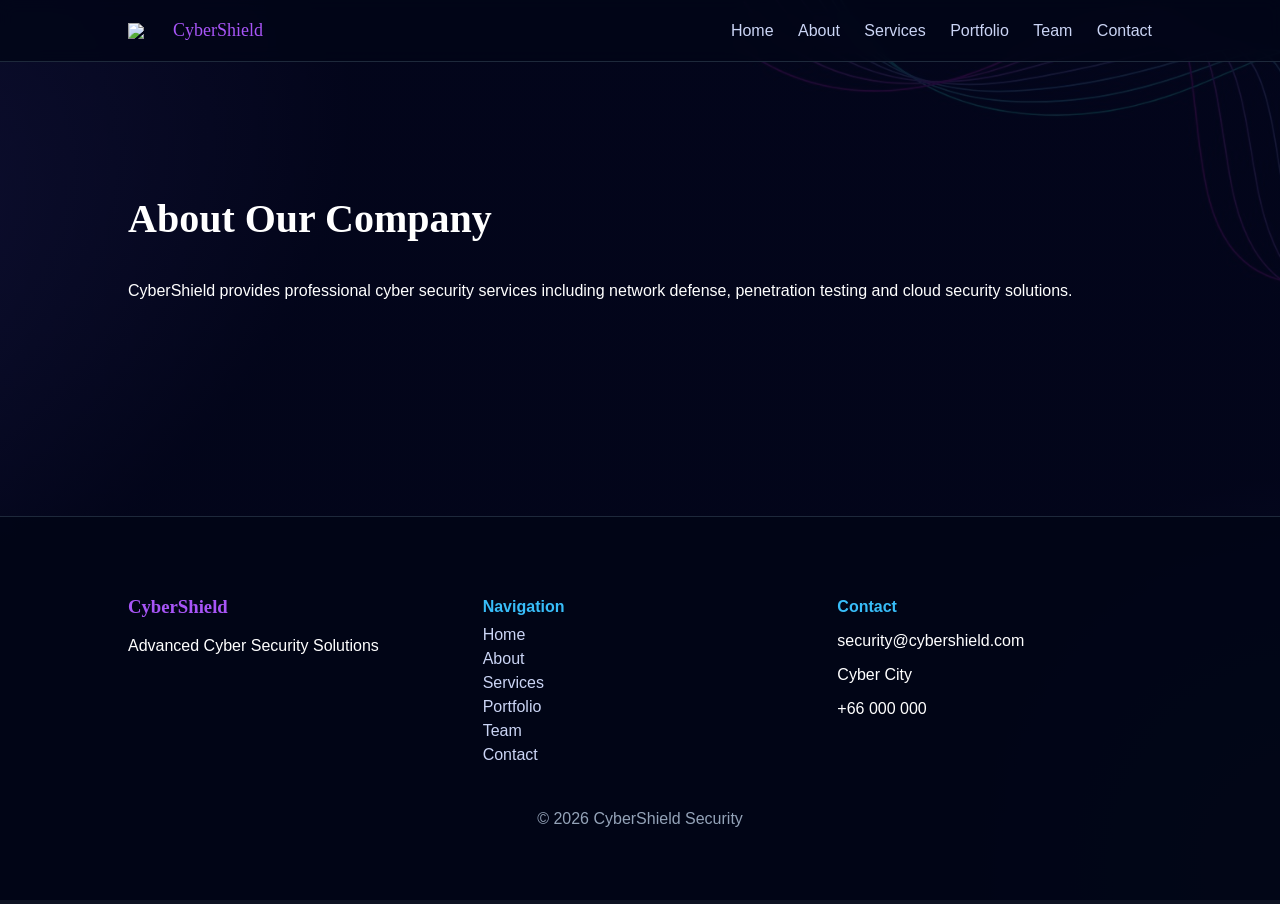
==== about.html @ 374a15c4 "Add files via upload" ====
<!DOCTYPE html>
<html>
<head>

<meta charset="UTF-8">
<meta name="viewport" content="width=device-width, initial-scale=1.0">

<title>About</title>

<link rel="stylesheet" href="style.css">

</head>

<body>

<header class="navbar">

<div class="logo-area">
<img src="assets/logo.svg" class="logo-img">
<span class="logo-text">CyberShield</span>
</div>

<nav>
<a href="index.html">Home</a>
<a href="about.html">About</a>
<a href="services.html">Services</a>
<a href="portfolio.html">Portfolio</a>
<a href="team.html">Team</a>
<a href="contact.html">Contact</a>
</nav>

</header>


<section class="section">

<h1 class="section-title">About Our Company</h1>

<p>

CyberShield provides professional cyber security services including
network defense, penetration testing and cloud security solutions.

</p>

</section>


<footer class="footer">

<div class="footer-grid">

<div>
<h3>CyberShield</h3>
<p>Advanced Cyber Security Solutions</p>
</div>

<div>
<h4>Navigation</h4>
<a href="index.html">Home</a>
<a href="about.html">About</a>
<a href="services.html">Services</a>
<a href="portfolio.html">Portfolio</a>
<a href="team.html">Team</a>
<a href="contact.html">Contact</a>
</div>

<div>
<h4>Contact</h4>
<p>security@cybershield.com</p>
<p>Cyber City</p>
<p>+66 000 000</p>
</div>

</div>

<p class="copyright">
© 2026 CyberShield Security
</p>

</footer>

</body>
</html>
---- style.css ----
/* ===== GLOBAL ===== */

body{
margin:0;
font-family:'Rajdhani',sans-serif;
color:white;
overflow-x:hidden;

/* background image */

background-image:
linear-gradient(rgba(2,6,23,0.85),rgba(2,6,23,0.9)),
url("assets/hero.jpg");

background-size:cover;
background-position:center;
background-attachment:fixed;

}


/* ===== NAVBAR ===== */

.navbar{

display:flex;
justify-content:space-between;
align-items:center;

padding:20px 10%;

background:rgba(2,6,23,0.8);

border-bottom:1px solid #1e293b;

backdrop-filter:blur(8px);

}

.logo-area{
display:flex;
align-items:center;
}

.logo-img{
width:35px;
margin-right:10px;
}

.logo-text{
font-family:'Orbitron';
color:#a855f7;
font-size:18px;
}

nav a{

margin-left:20px;
text-decoration:none;
color:#cbd5f5;
font-weight:500;

}

nav a:hover{
color:#38bdf8;
}


/* ===== HERO ===== */

.hero{

height:90vh;

display:flex;
flex-direction:column;
justify-content:center;
align-items:center;

text-align:center;

}

.hero-title{

font-family:'Orbitron';
font-size:80px;

}

.glow{

text-shadow:

0 0 10px #a855f7,
0 0 30px #a855f7,
0 0 60px #38bdf8;

}

.btn-primary{

margin-top:25px;
padding:14px 30px;

background:#7c3aed;

border-radius:8px;

text-decoration:none;

color:white;

transition:0.3s;

}

.btn-primary:hover{

box-shadow:0 0 20px #7c3aed;

}


/* ===== TERMINAL INTRO ===== */

.terminal{

font-family:monospace;

background:black;

padding:20px;

margin-bottom:20px;

color:#00ff9c;

border-radius:10px;

border:1px solid #0f172a;

}


/* ===== SECTION ===== */

.section{

padding:100px 10%;

max-width:1200px;

margin:auto;

}

.section-title{

font-family:'Orbitron';

font-size:40px;

margin-bottom:40px;

}


/* ===== GRID LAYOUTS ===== */

.services-grid,
.portfolio-grid,
.team-grid,
.contact-grid{

display:grid;

grid-template-columns:repeat(auto-fit,minmax(250px,1fr));

gap:30px;

}


/* ===== CARDS ===== */

.service-card,
.portfolio-item,
.contact-box{

background:rgba(15,23,42,0.9);

padding:30px;

border-radius:12px;

border:1px solid #334155;

transition:0.3s;

}

.service-card:hover,
.portfolio-item:hover{

transform:translateY(-10px);

box-shadow:0 0 25px #7c3aed;

}


/* ===== TEAM ===== */

.member img{

width:100%;

border-radius:20px;

margin-bottom:10px;

}


/* ===== FOOTER ===== */

.footer{

margin-top:100px;

padding:60px 10%;

background:rgba(2,6,23,0.95);

border-top:1px solid #1e293b;

}

.footer-grid{

display:grid;

grid-template-columns:repeat(auto-fit,minmax(200px,1fr));

gap:40px;

max-width:1200px;

margin:auto;

}

.footer-grid h3{

font-family:'Orbitron';

color:#a855f7;

}

.footer-grid h4{

color:#38bdf8;

margin-bottom:10px;

}

.footer-grid a{

display:block;

color:#cbd5f5;

text-decoration:none;

margin:6px 0;

}

.footer-grid a:hover{

color:#38bdf8;

}

.copyright{

text-align:center;

margin-top:40px;

color:#94a3b8;

}


/* ===== MOBILE RESPONSIVE ===== */

@media(max-width:768px){

.navbar{

flex-direction:column;

align-items:center;

}

nav{

margin-top:10px;

}

nav a{

margin:8px;

display:inline-block;

}

.hero-title{

font-size:40px;

}

.section{

padding:80px 20px;

}

.footer-grid{

grid-template-columns:1fr;

text-align:center;

}

.services-grid,
.portfolio-grid,
.team-grid,
.contact-grid{

grid-template-columns:1fr;

}

}
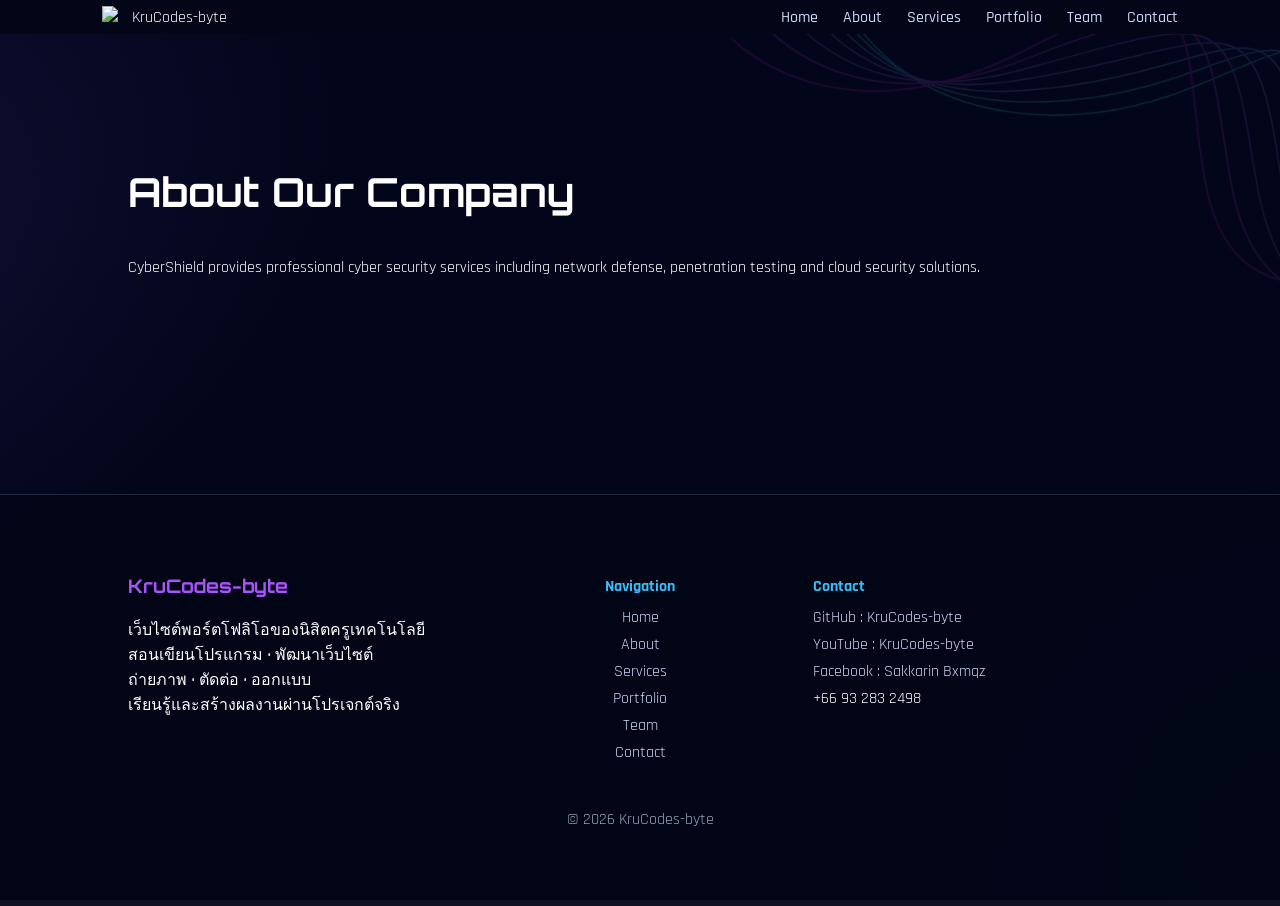
==== commit 134b66c1: "Add files via upload" ====
--- a/about.html
+++ b/about.html
@@ -8,28 +8,41 @@
 <title>About</title>
 
 <link rel="stylesheet" href="style.css">
+<link href="https://fonts.googleapis.com/css2?family=Orbitron:wght@400;700&family=Rajdhani:wght@400;600&display=swap" rel="stylesheet">
 
 </head>
 
 <body>
 
-<header class="navbar">
+<header class="header">
 
 <div class="logo-area">
 <img src="assets/logo.svg" class="logo-img">
-<span class="logo-text">CyberShield</span>
+<span class="logo-text">KruCodes-byte</span>
 </div>
 
 <nav>
-<a href="index.html">Home</a>
-<a href="about.html">About</a>
-<a href="services.html">Services</a>
-<a href="portfolio.html">Portfolio</a>
-<a href="team.html">Team</a>
-<a href="contact.html">Contact</a>
+
+<ul class="nav-links" id="navLinks">
+<li><a href="index.html">Home</a></li>
+<li><a href="about.html">About</a></li>
+<li><a href="services.html">Services</a></li>
+<li><a href="portfolio.html">Portfolio</a></li>
+<li><a href="team.html">Team</a></li>
+<li><a href="contact.html">Contact</a></li>
+</ul>
+
 </nav>
 
+<div class="menu-toggle" id="menuToggle">
+<span></span>
+<span></span>
+<span></span>
+</div>
+
 </header>
+
+
 
 
 <section class="section">
@@ -51,8 +64,13 @@
 <div class="footer-grid">
 
 <div>
-<h3>CyberShield</h3>
-<p>Advanced Cyber Security Solutions</p>
+<h3>KruCodes-byte</h3>
+<p>
+เว็บไซต์พอร์ตโฟลิโอของนิสิตครูเทคโนโลยี<br>
+สอนเขียนโปรแกรม • พัฒนาเว็บไซต์ <br>
+ ถ่ายภาพ • ตัดต่อ • ออกแบบ<br>
+เรียนรู้และสร้างผลงานผ่านโปรเจกต์จริง
+</p>
 </div>
 
 <div>
@@ -67,18 +85,31 @@
 
 <div>
 <h4>Contact</h4>
-<p>security@cybershield.com</p>
-<p>Cyber City</p>
-<p>+66 000 000</p>
+<a href="https://github.com/KruCodes-byte" target="_blank">
+<i class="fa-brands fa-github"></i> GitHub : KruCodes-byte
+</a>
+
+<a href="https://www.youtube.com/@KruCodes-byte">
+<i class="fa-brands fa-youtube"></i> YouTube : KruCodes-byte
+</a>
+
+<a href="https://www.facebook.com/share/1KB2Jo7AXF/?mibextid=wwXIfr">
+<i class="fa-brands fa-facebook"></i> Facebook : Sakkarin Bxmqz
+</a>
+
+<span>
+<i class="fa-solid fa-phone"></i> +66 93 283 2498
+</span>
 </div>
+
 
 </div>
 
 <p class="copyright">
-© 2026 CyberShield Security
+© 2026 KruCodes-byte
 </p>
 
 </footer>
-
+<script src="script.js"></script>
 </body>
 </html>
--- a/style.css
+++ b/style.css
@@ -6,8 +6,6 @@
 color:white;
 overflow-x:hidden;
 
-/* background image */
-
 background-image:
 linear-gradient(rgba(2,6,23,0.85),rgba(2,6,23,0.9)),
 url("assets/hero.jpg");
@@ -15,171 +13,150 @@
 background-size:cover;
 background-position:center;
 background-attachment:fixed;
-
-}
-
-
-/* ===== NAVBAR ===== */
-
-.navbar{
-
+}
+
+
+/* ===== HEADER / NAVBAR ===== */
+
+.header{
 display:flex;
 justify-content:space-between;
 align-items:center;
 
-padding:20px 10%;
-
-background:rgba(2,6,23,0.8);
-
-border-bottom:1px solid #1e293b;
-
-backdrop-filter:blur(8px);
-
-}
-
-.logo-area{
-display:flex;
-align-items:center;
-}
-
-.logo-img{
-width:35px;
-margin-right:10px;
-}
-
-.logo-text{
-font-family:'Orbitron';
-color:#a855f7;
-font-size:18px;
-}
-
-nav a{
-
-margin-left:20px;
+padding:6px 8%;
+
+background:#020617;
+}
+
+.nav-links{
+display:flex;
+gap:25px;
+list-style:none;
+
+margin:0;
+padding:0;
+}
+
+.nav-links a{
+color:#cbd5f5;
 text-decoration:none;
+font-weight:500;
+}
+
+.nav-links a:hover{
+color:#38bdf8;
+}
+
+/* ===== MENU ===== */
+
+.nav-links{
+display:flex;
+gap:25px;
+list-style:none;
+}
+
+.nav-links a{
 color:#cbd5f5;
+text-decoration:none;
 font-weight:500;
-
-}
-
-nav a:hover{
+}
+
+.nav-links a:hover{
 color:#38bdf8;
 }
 
 
+/* ===== HAMBURGER ===== */
+
+.menu-toggle{
+display:none;
+flex-direction:column;
+cursor:pointer;
+}
+
+.menu-toggle span{
+height:3px;
+width:25px;
+background:white;
+margin:4px 0;
+}
+
+
 /* ===== HERO ===== */
 
 .hero{
-
 height:90vh;
-
 display:flex;
 flex-direction:column;
 justify-content:center;
 align-items:center;
-
 text-align:center;
-
 }
 
 .hero-title{
-
 font-family:'Orbitron';
 font-size:80px;
-
 }
 
 .glow{
-
 text-shadow:
-
 0 0 10px #a855f7,
 0 0 30px #a855f7,
 0 0 60px #38bdf8;
-
 }
 
 .btn-primary{
-
 margin-top:25px;
 padding:14px 30px;
-
 background:#7c3aed;
-
 border-radius:8px;
-
 text-decoration:none;
-
 color:white;
-
 transition:0.3s;
-
 }
 
 .btn-primary:hover{
-
 box-shadow:0 0 20px #7c3aed;
-
-}
-
-
-/* ===== TERMINAL INTRO ===== */
+}
+
+
+/* ===== TERMINAL ===== */
 
 .terminal{
-
 font-family:monospace;
-
 background:black;
-
 padding:20px;
-
 margin-bottom:20px;
-
 color:#00ff9c;
-
 border-radius:10px;
-
 border:1px solid #0f172a;
-
 }
 
 
 /* ===== SECTION ===== */
 
 .section{
-
 padding:100px 10%;
-
 max-width:1200px;
-
 margin:auto;
-
 }
 
 .section-title{
-
 font-family:'Orbitron';
-
 font-size:40px;
-
 margin-bottom:40px;
-
-}
-
-
-/* ===== GRID LAYOUTS ===== */
+}
+
+
+/* ===== GRID ===== */
 
 .services-grid,
 .portfolio-grid,
 .team-grid,
 .contact-grid{
-
 display:grid;
-
 grid-template-columns:repeat(auto-fit,minmax(250px,1fr));
-
 gap:30px;
-
 }
 
 
@@ -188,168 +165,545 @@
 .service-card,
 .portfolio-item,
 .contact-box{
-
 background:rgba(15,23,42,0.9);
-
 padding:30px;
-
 border-radius:12px;
-
 border:1px solid #334155;
-
 transition:0.3s;
-
 }
 
 .service-card:hover,
 .portfolio-item:hover{
-
 transform:translateY(-10px);
-
 box-shadow:0 0 25px #7c3aed;
-
 }
 
 
 /* ===== TEAM ===== */
 
 .member img{
-
 width:100%;
-
 border-radius:20px;
-
 margin-bottom:10px;
-
+}
+
+
+/* ===== IMAGE SLIDER ===== */
+
+.slider-section{
+display:flex;
+justify-content:center;
+align-items:center;
+padding:40px 0;
+}
+
+.slider{
+width:1200px;
+height:675px;
+max-width:95%;
+overflow:hidden;
+border-radius:15px;
+box-shadow:0 0 40px rgba(0,0,0,0.6);
+position:relative;
+}
+
+.slide{
+position:absolute;
+width:100%;
+height:100%;
+object-fit:cover;
+opacity:0;
+transition:opacity 1s;
+}
+
+.slide.active{
+opacity:1;
 }
 
 
 /* ===== FOOTER ===== */
 
 .footer{
-
 margin-top:100px;
-
 padding:60px 10%;
-
 background:rgba(2,6,23,0.95);
-
 border-top:1px solid #1e293b;
-
 }
 
 .footer-grid{
 
 display:grid;
-
-grid-template-columns:repeat(auto-fit,minmax(200px,1fr));
-
-gap:40px;
-
-max-width:1200px;
-
-margin:auto;
+grid-template-columns:1.5fr 1fr 1.5fr;
+
+gap:60px;
+
+max-width:1100px;
+
+margin:0 auto;
+
+align-items:start;
 
 }
 
 .footer-grid h3{
-
 font-family:'Orbitron';
-
 color:#a855f7;
-
 }
 
 .footer-grid h4{
-
 color:#38bdf8;
-
 margin-bottom:10px;
-
 }
 
 .footer-grid a{
-
 display:block;
-
 color:#cbd5f5;
-
 text-decoration:none;
-
 margin:6px 0;
-
 }
 
 .footer-grid a:hover{
-
 color:#38bdf8;
-
 }
 
 .copyright{
-
 text-align:center;
-
 margin-top:40px;
-
 color:#94a3b8;
-
-}
-
-
-/* ===== MOBILE RESPONSIVE ===== */
-
-@media(max-width:768px){
-
-.navbar{
-
-flex-direction:column;
-
-align-items:center;
-
-}
-
-nav{
-
-margin-top:10px;
-
-}
-
-nav a{
-
-margin:8px;
-
-display:inline-block;
-
-}
+}
+
+.footer-grid div:nth-child(2){
+
+text-align:center;
+
+}
+.footer-grid div:nth-child(2) a{
+
+display:block;
+margin:6px 0;
+
+}
+
+/* ===== MOBILE ===== */
+
+@media (max-width:768px){
 
 .hero-title{
-
 font-size:40px;
-
 }
 
 .section{
-
 padding:80px 20px;
-
-}
-
-.footer-grid{
-
-grid-template-columns:1fr;
-
-text-align:center;
-
 }
 
 .services-grid,
 .portfolio-grid,
 .team-grid,
 .contact-grid{
-
 grid-template-columns:1fr;
-
-}
+}
+
+.slider{
+width:95%;
+height:220px;
+}
+
+/* mobile menu */
+
+.nav-links{
+position:absolute;
+top:70px;
+right:0;
+background:#020617;
+width:100%;
+flex-direction:column;
+text-align:center;
+display:none;
+}
+
+.nav-links.active{
+display:flex;
+}
+
+.menu-toggle{
+display:flex;
+}
+
+}
+.logo-img{
+width:40px;
+height:auto;
+margin-right:10px;
+}
+/* ===== HAMBURGER ===== */
+
+.menu-toggle{
+display:none;
+flex-direction:column;
+cursor:pointer;
+}
+
+.menu-toggle span{
+height:3px;
+width:25px;
+background:white;
+margin:4px 0;
+}
+
+
+/* ===== MOBILE ===== */
+
+@media (max-width:768px){
+
+.header{
+display:flex;
+justify-content:space-between;
+align-items:center;
+}
+
+.nav-links{
+position:absolute;
+top:60px;
+right:0;
+
+background:#020617;
+
+width:100%;
+flex-direction:column;
+text-align:center;
+
+display:none;
+}
+
+.nav-links.active{
+display:flex;
+}
+
+.menu-toggle{
+display:flex;
+}
+
+}
+/* ===== AUTO SLIDER ===== */
+
+.slider-section{
+
+display:flex;
+justify-content:center;
+align-items:center;
+
+padding:40px 0;
+
+}
+
+.slider{
+
+width:1200px;
+height:600px;
+
+max-width:95%;
+
+position:relative;
+
+overflow:hidden;
+
+border-radius:20px;
+
+box-shadow:0 0 40px rgba(0,0,0,0.5);
+
+}
+
+.slide{
+
+position:absolute;
+
+width:100%;
+height:100%;
+
+object-fit:cover;
+
+opacity:0;
+
+transition:opacity 1s ease;
+
+}
+
+.slide.active{
+opacity:1;
+}
+
+/* ===== COMPETITION SLIDER ===== */
+
+.competition{
+
+padding:80px 10%;
+
+}
+
+.carousel{
+
+position:relative;
+
+display:flex;
+align-items:center;
+
+}
+
+.carousel-track{
+
+display:flex;
+
+gap:30px;
+
+overflow:hidden;
+
+scroll-behavior:smooth;
+
+}
+
+.card{
+
+min-width:300px;
+
+background:#071246;
+
+border-radius:20px;
+
+padding:15px;
+
+text-align:center;
+
+color:white;
+
+}
+
+.card img{
+
+width:100%;
+
+height:180px;
+
+object-fit:cover;
+
+border-radius:15px;
+
+margin-bottom:10px;
+
+}
+
+.card p{
+
+font-size:18px;
+
+font-weight:500;
+
+}
+
+/* arrows */
+
+.arrow{
+
+position:absolute;
+
+top:40%;
+
+background:white;
+
+border:none;
+
+width:40px;
+height:40px;
+
+border-radius:50%;
+
+cursor:pointer;
+
+font-size:20px;
+
+}
+
+.left{
+left:-20px;
+}
+
+.right{
+right:-20px;
+}
+
+/* ===== MODAL ===== */
+
+.modal{
+
+display:none;
+
+position:fixed;
+
+z-index:999;
+
+left:0;
+top:0;
+
+width:100%;
+height:100%;
+
+background:rgba(0,0,0,0.9);
+
+text-align:center;
+
+padding-top:60px;
+
+}
+
+.modal img{
+
+max-width:80%;
+
+border-radius:10px;
+
+}
+
+.modal h3{
+color:white;
+margin-top:20px;
+}
+
+.modal p{
+color:#ccc;
+}
+
+.close{
+
+position:absolute;
+
+top:20px;
+right:40px;
+
+font-size:40px;
+
+color:white;
+
+cursor:pointer;
+
+}
+/* ===== GALLERY MODAL ===== */
+
+.gallery-modal{
+
+display:none;
+position:fixed;
+
+top:0;
+left:0;
+
+width:100%;
+height:100%;
+
+background:rgba(0,0,0,0.85);
+
+z-index:999;
+
+display:flex;
+justify-content:center;
+align-items:center;
+
+}
+
+/* กล่องรูป */
+
+.modal-content{
+
+max-width:200px;
+width:20%;
+
+animation:zoomIn 0.35s ease;
+
+}
+
+/* รูปใน popup */
+.gallery-modal img{
+
+width: auto;
+height: auto;
+
+max-width: 20%;
+max-height: 30%;
+
+border-radius:12px;
+
+box-shadow:0 0 40px rgba(0,0,0,0.8);
+
+animation: zoomIn 0.35s ease;
+
+}
+
+
+/* ปุ่มปิด */
+
+.close{
+
+position:absolute;
+
+top:20px;
+right:35px;
+
+font-size:35px;
+color:white;
+
+cursor:pointer;
+
+}
+
+/* ปุ่มเลื่อน */
+
+.nav-btn{
+
+position:absolute;
+
+top:50%;
+
+transform:translateY(-50%);
+
+background:white;
+
+border:none;
+
+font-size:25px;
+
+padding:8px 14px;
+
+border-radius:50%;
+
+cursor:pointer;
+
+}
+
+.left{
+left:30px;
+}
+
+.right{
+right:30px;
+}
+
+/* ===== ZOOM ANIMATION ===== */
+
+@keyframes zoomIn{
+
+0%{
+transform:scale(0.7);
+opacity:0;
+}
+
+100%{
+transform:scale(1);
+opacity:1;
+}
+
+}
+
+.gallery-modal img:hover{
+
+transform:scale(1.03);
+transition:0.3s;
 
 }
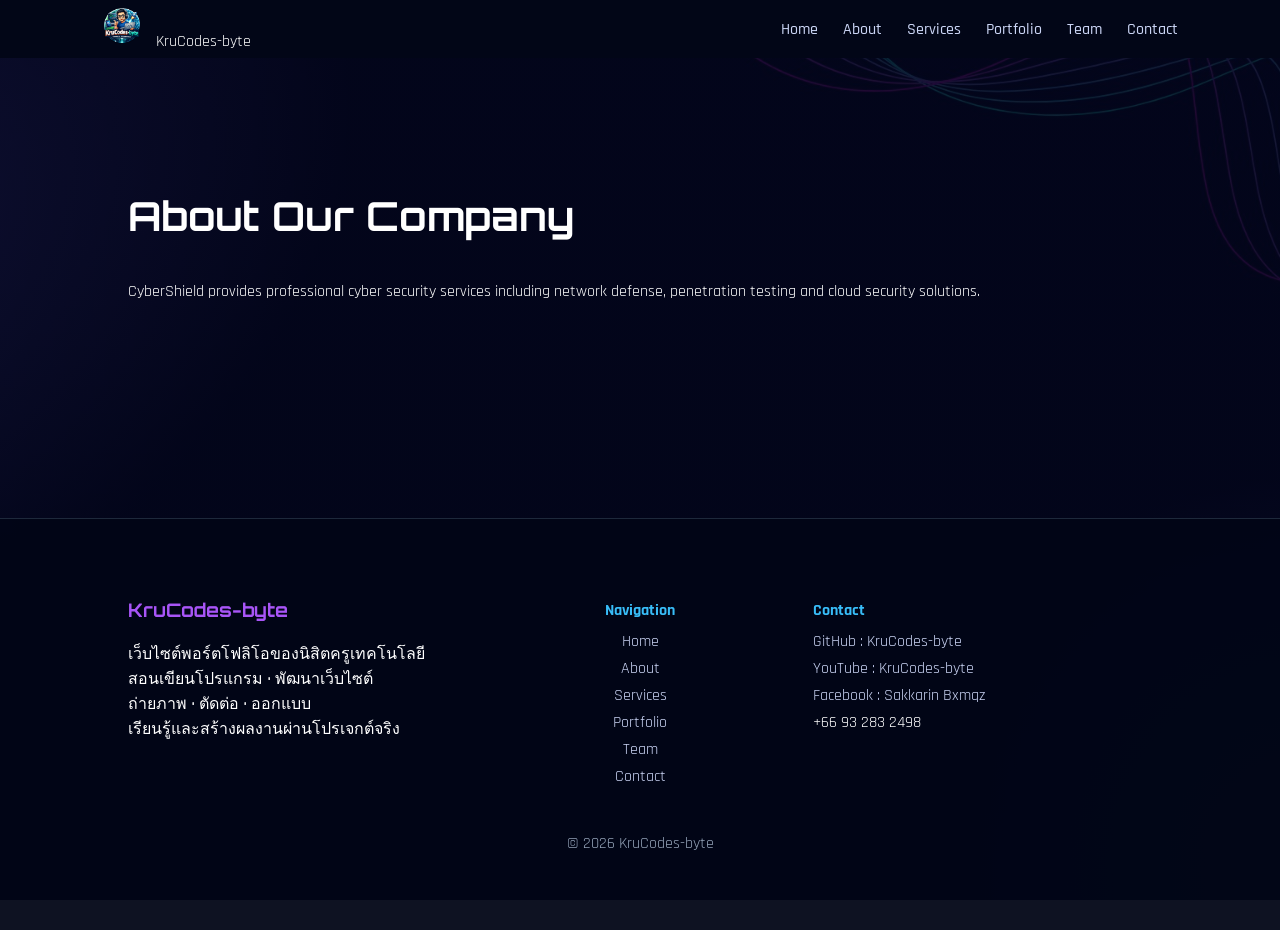
==== commit 86338804: "Update about.html" ====
--- a/about.html
+++ b/about.html
@@ -17,7 +17,7 @@
 <header class="header">
 
 <div class="logo-area">
-<img src="assets/logo.svg" class="logo-img">
+<img src="assets/Logo.svg" class="logo-img">
 <span class="logo-text">KruCodes-byte</span>
 </div>
 
@@ -112,4 +112,5 @@
 </footer>
 <script src="script.js"></script>
 </body>
-</html>+
+</html>
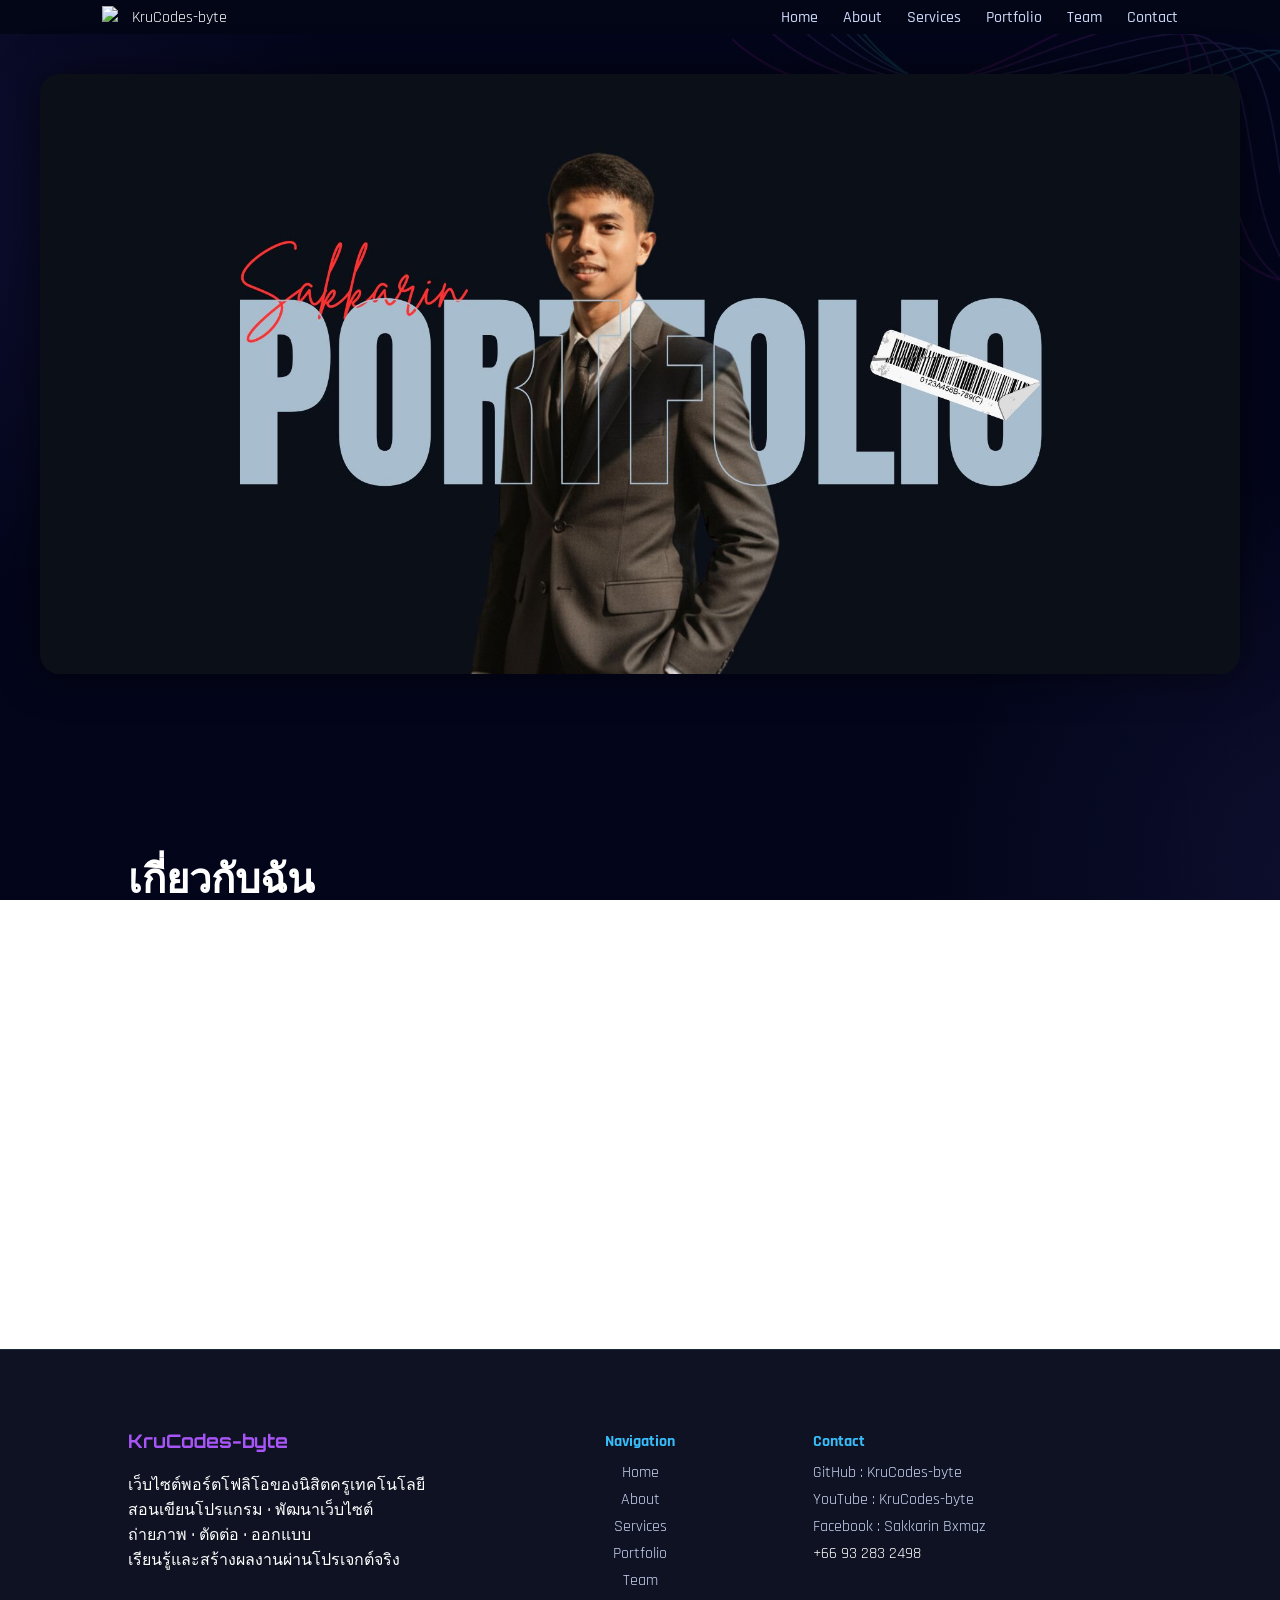
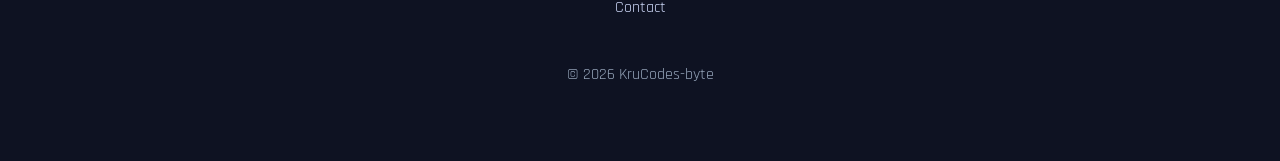
==== commit 6463cf58: "Add files via upload" ====
--- a/about.html
+++ b/about.html
@@ -17,7 +17,7 @@
 <header class="header">
 
 <div class="logo-area">
-<img src="assets/Logo.svg" class="logo-img">
+<img src="assets/logo.svg" class="logo-img">
 <span class="logo-text">KruCodes-byte</span>
 </div>
 
@@ -42,20 +42,27 @@
 
 </header>
 
+<section class="slider-section">
 
+<div class="slider">
+
+<img src="assets/PORTFOLIO (1).jpg" class="slide active">
+
+</div>
+
+</section>
 
 
 <section class="section">
 
-<h1 class="section-title">About Our Company</h1>
+<h1 class="section-title">เกี่ยวกับฉัน</h1>
 
 <p>
-
-CyberShield provides professional cyber security services including
-network defense, penetration testing and cloud security solutions.
-
+สวัสดีครับ ผมชื่อ ศักรินทร์ บุตรดำ ปัจจุบันกำลังศึกษาอยู่ที่ มหาวิทยาลัยทักษิณ วิทยาเขตสงขลา คณะศึกษาศาสตร์ สาขา เทคโนโลยีและการสื่อสารการศึกษา (Educational Technology and Communications)
 </p>
 
+<p>ผมเป็นคนที่สนใจด้าน เทคโนโลยี การเขียนโปรแกรม และนวัตกรรมเพื่อการศึกษา โดยเฉพาะการพัฒนาแอปพลิเคชัน เว็บไซต์ และเครื่องมือดิจิทัลที่ช่วยสนับสนุนการเรียนรู้ให้มีประสิทธิภาพมากขึ้น</p>
+<P>นอกจากนี้ผมยังสนใจด้าน การออกแบบสื่อดิจิทัล การผลิตสื่อการสอน และการใช้เทคโนโลยีเพื่อพัฒนาการศึกษา ในอนาคตผมตั้งใจที่จะเป็น ครูเทคโนโลยีการศึกษา ที่สามารถสร้างนวัตกรรมและเครื่องมือดิจิทัลเพื่อช่วยให้การเรียนรู้ของผู้เรียนมีความทันสมัยและเข้าถึงได้ง่ายยิ่งขึ้</P>
 </section>
 
 
@@ -112,5 +119,4 @@
 </footer>
 <script src="script.js"></script>
 </body>
-
-</html>
+</html>
--- a/style.css
+++ b/style.css
@@ -612,8 +612,8 @@
 
 .modal-content{
 
-max-width:200px;
-width:20%;
+max-width:700px;
+width:80%;
 
 animation:zoomIn 0.35s ease;
 
@@ -625,8 +625,8 @@
 width: auto;
 height: auto;
 
-max-width: 20%;
-max-height: 30%;
+max-width: 55%;
+max-height: 75%;
 
 border-radius:12px;
 
@@ -706,4 +706,75 @@
 transform:scale(1.03);
 transition:0.3s;
 
+}
+
+.card{
+display:block;
+text-decoration:none;
+color:white;
+}
+
+/* ===== MOBILE PROJECT DETAIL ===== */
+
+@media (max-width:768px){
+
+.detail-grid{
+
+grid-template-columns:1fr;
+
+}
+
+.detail-image img{
+
+width:100%;
+height:auto;
+
+}
+
+.detail-card{
+
+margin-top:15px;
+
+}
+
+}
+
+.carousel{
+position:relative;
+}
+
+.carousel-track{
+display:flex;
+gap:25px;
+overflow-x:auto;
+scroll-behavior:smooth;
+}
+
+.arrow{
+position:absolute;
+top:40%;
+
+width:40px;
+height:40px;
+
+border-radius:50%;
+border:none;
+
+background:white;
+
+cursor:pointer;
+
+z-index:10;
+}
+
+.arrow.left{
+left:-20px;
+}
+
+.arrow.right{
+right:-20px;
+}
+
+.carousel-track::-webkit-scrollbar{
+display:none;
 }
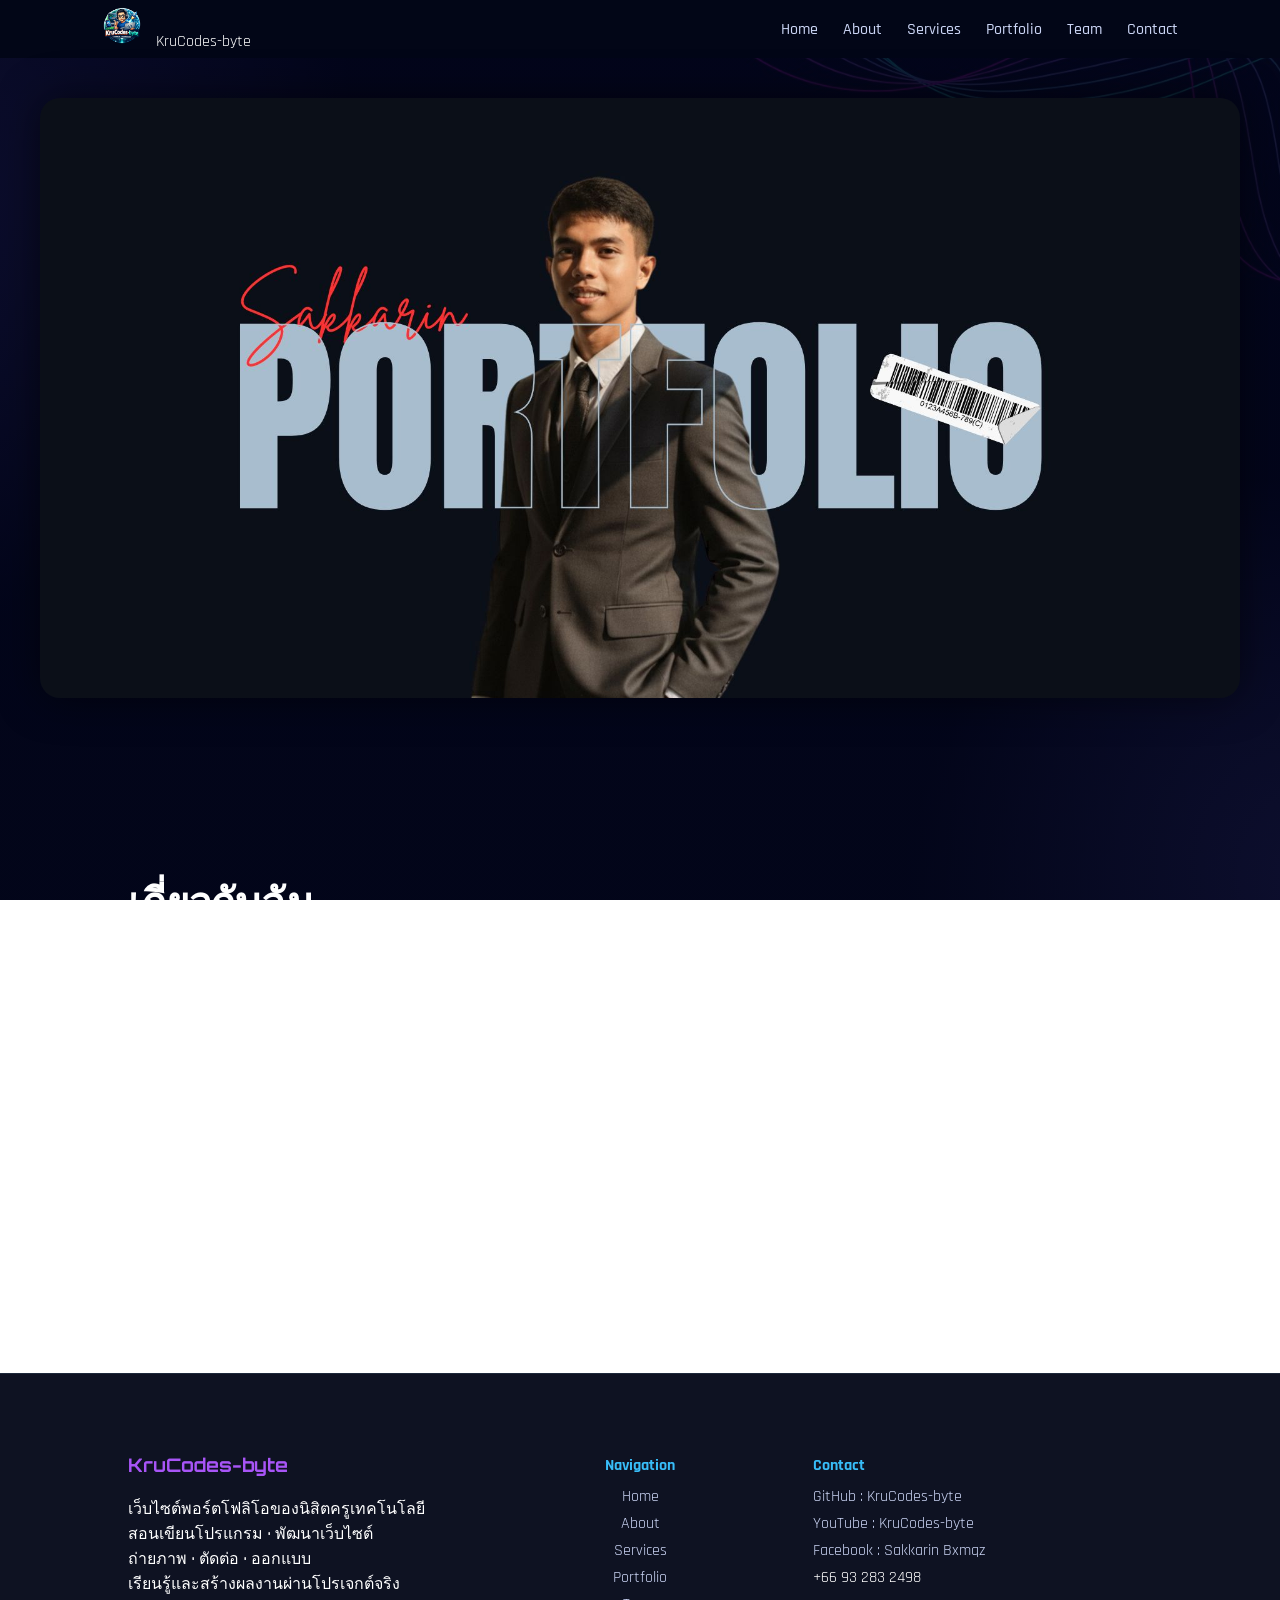
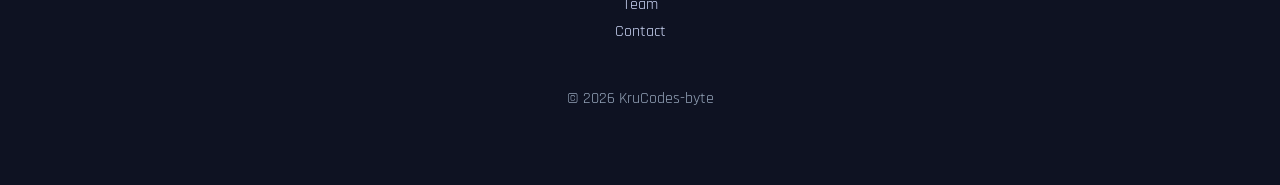
==== commit 09b59007: "Update about.html" ====
--- a/about.html
+++ b/about.html
@@ -17,7 +17,7 @@
 <header class="header">
 
 <div class="logo-area">
-<img src="assets/logo.svg" class="logo-img">
+<img src="assets/Logo.png" class="logo-img">
 <span class="logo-text">KruCodes-byte</span>
 </div>
 
@@ -119,4 +119,5 @@
 </footer>
 <script src="script.js"></script>
 </body>
-</html>+
+</html>
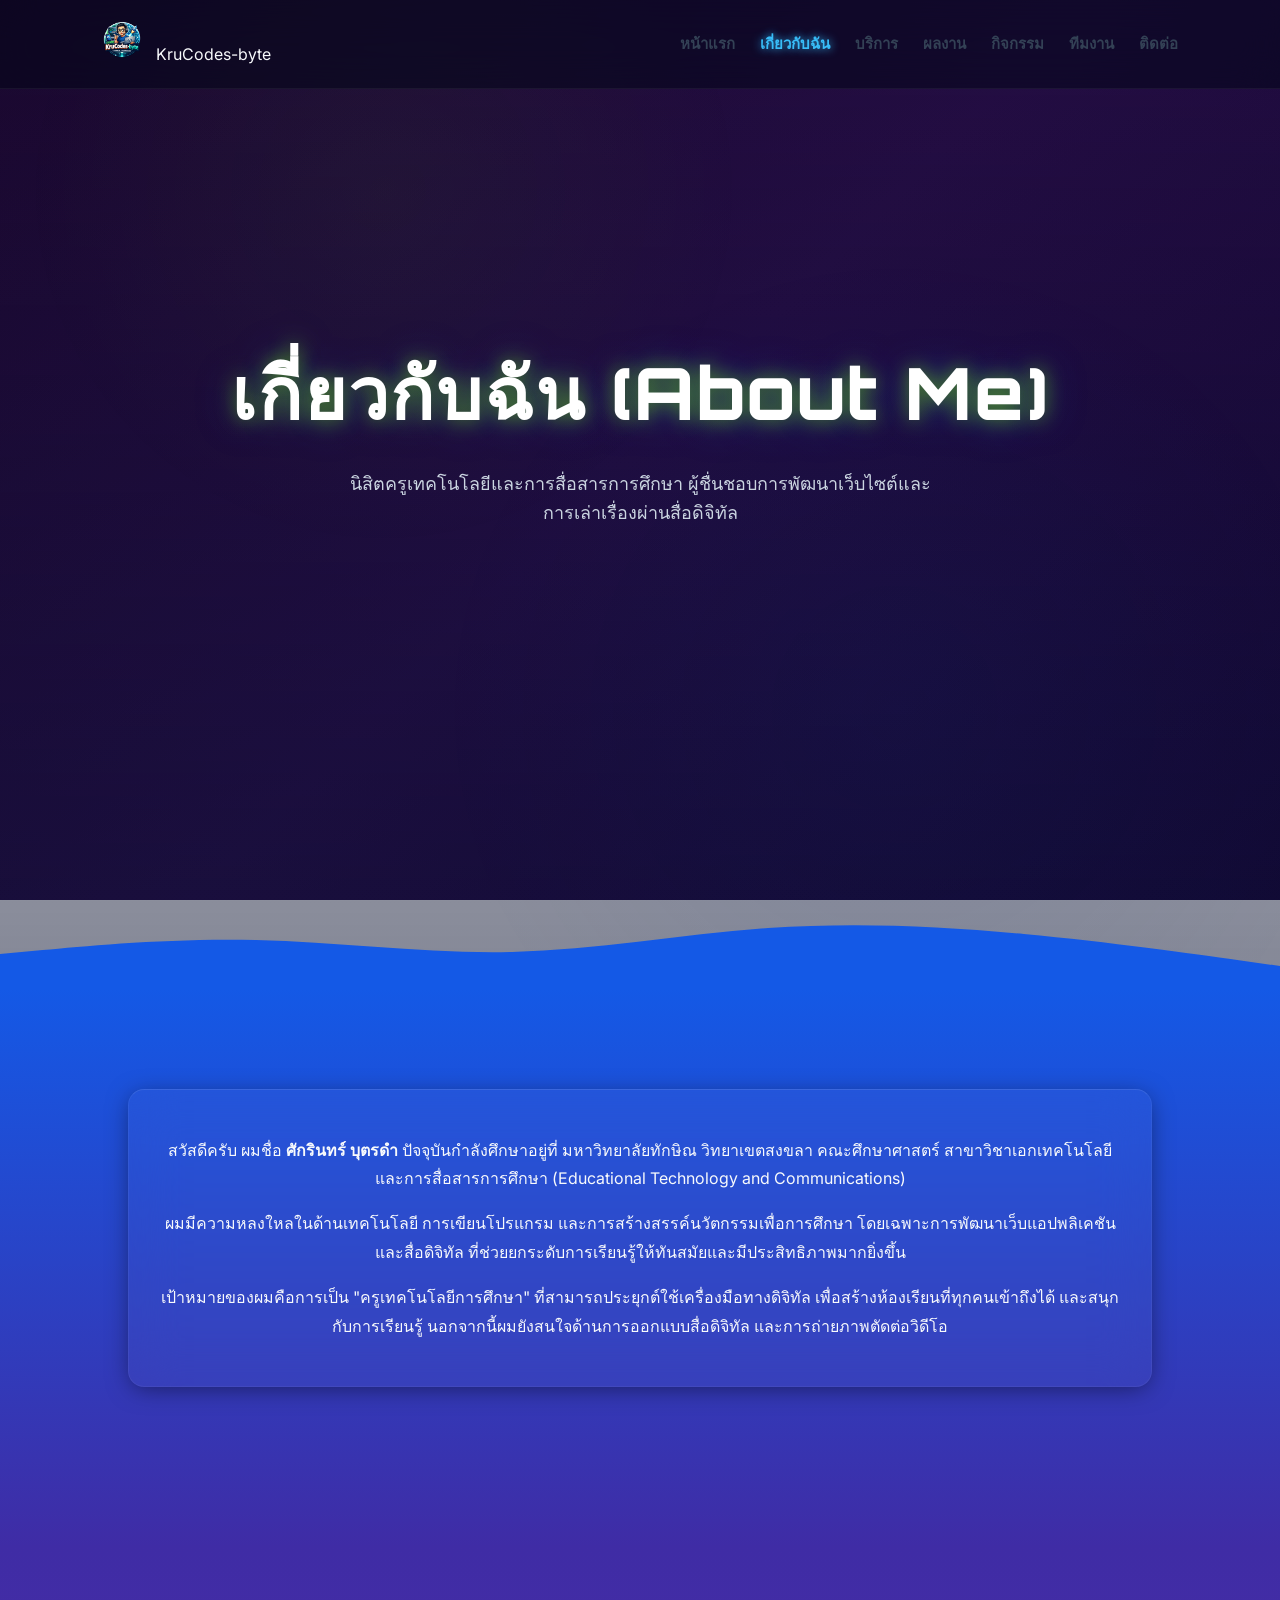
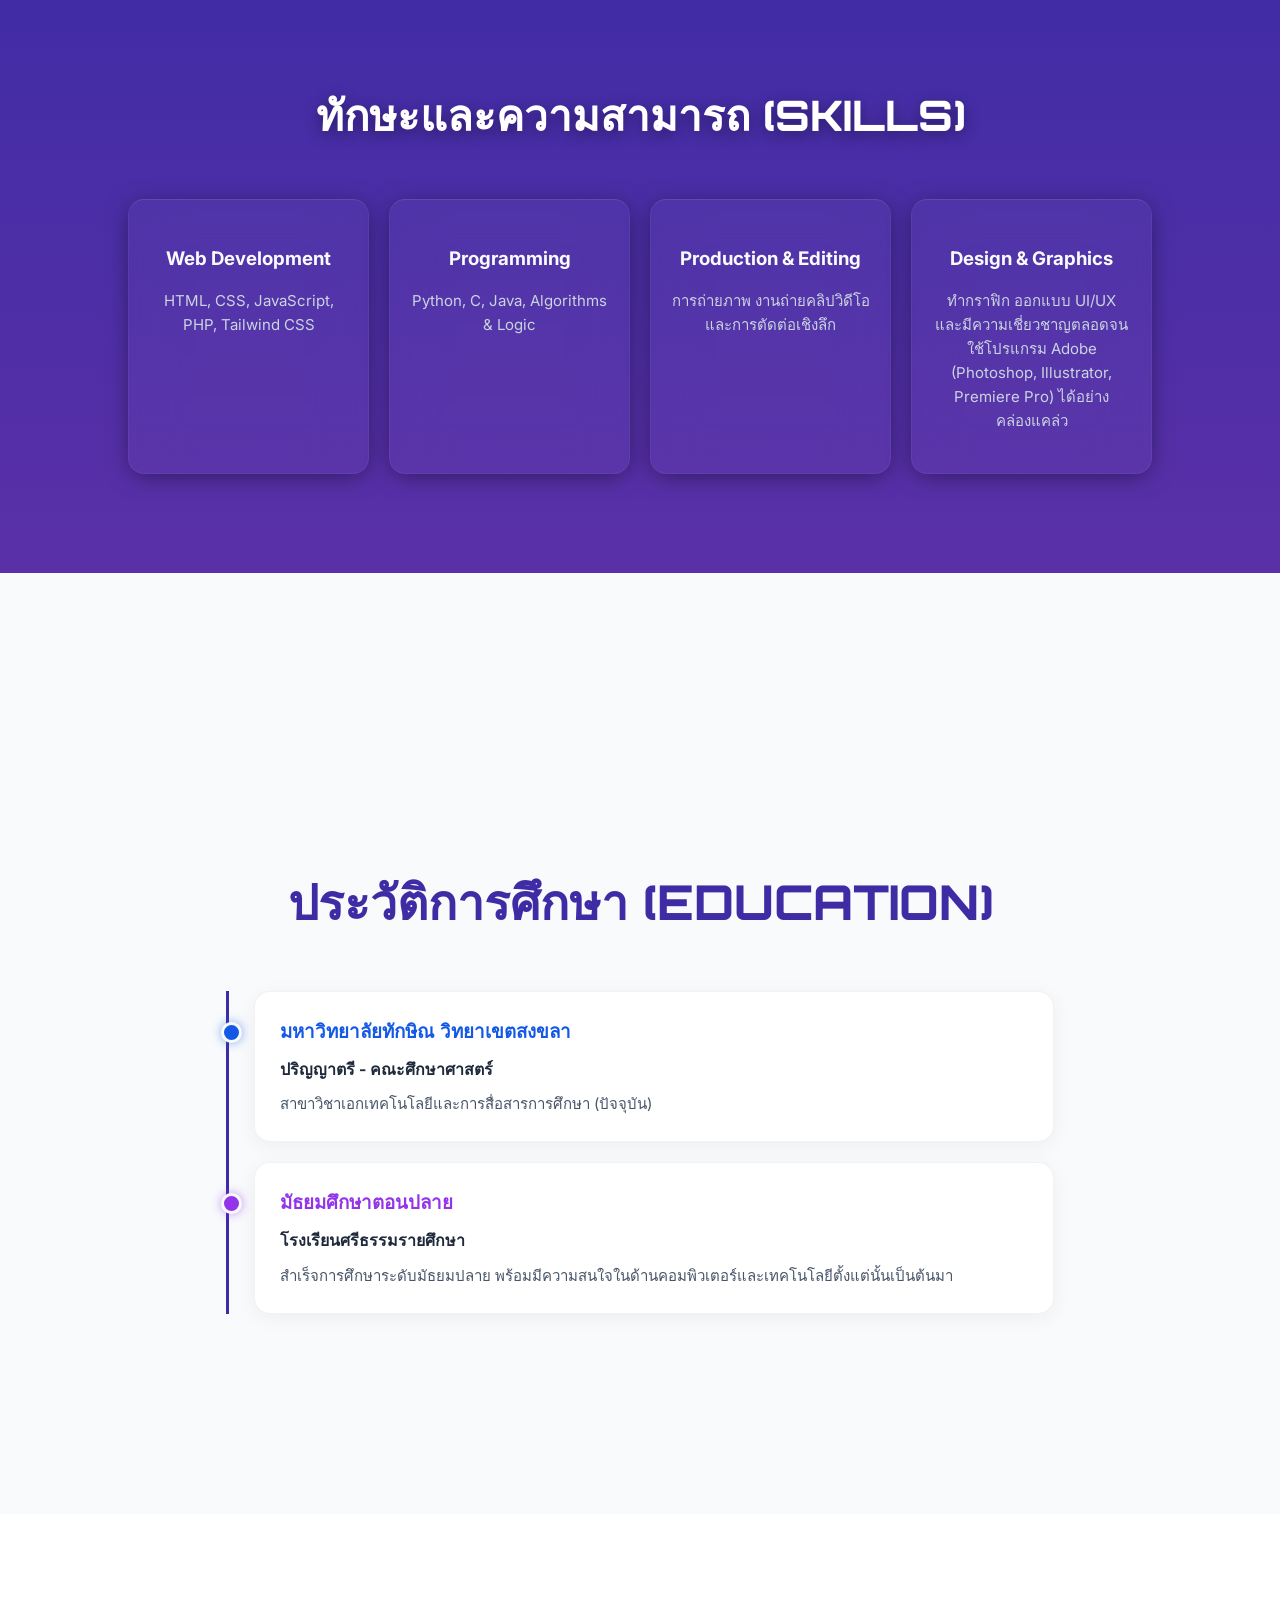
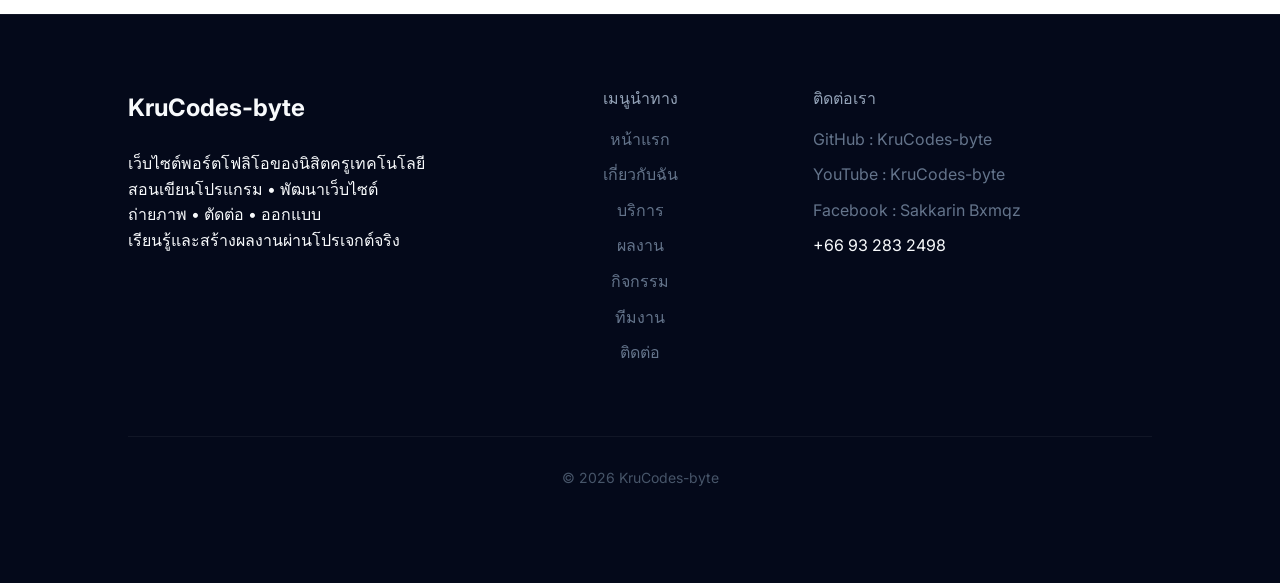
==== commit 185dd543: "Add files via upload" ====
--- a/about.html
+++ b/about.html
@@ -7,6 +7,8 @@
 
 <title>About</title>
 
+ <link rel="icon" href="assets/Logo.png">
+ 
 <link rel="stylesheet" href="style.css">
 <link href="https://fonts.googleapis.com/css2?family=Orbitron:wght@400;700&family=Rajdhani:wght@400;600&display=swap" rel="stylesheet">
 
@@ -24,12 +26,13 @@
 <nav>
 
 <ul class="nav-links" id="navLinks">
-<li><a href="index.html">Home</a></li>
-<li><a href="about.html">About</a></li>
-<li><a href="services.html">Services</a></li>
-<li><a href="portfolio.html">Portfolio</a></li>
-<li><a href="team.html">Team</a></li>
-<li><a href="contact.html">Contact</a></li>
+<li><a href="index.html">หน้าแรก</a></li>
+<li><a href="about.html" style="color: #38bdf8; text-shadow: 0 0 10px #38bdf8;">เกี่ยวกับฉัน</a></li>
+<li><a href="services.html">บริการ</a></li>
+<li><a href="portfolio.html">ผลงาน</a></li>
+<li><a href="activities.html">กิจกรรม</a></li>
+<li><a href="team.html">ทีมงาน</a></li>
+<li><a href="contact.html">ติดต่อ</a></li>
 </ul>
 
 </nav>
@@ -42,56 +45,103 @@
 
 </header>
 
-<section class="slider-section">
-
-<div class="slider">
-
-<img src="assets/PORTFOLIO (1).jpg" class="slide active">
-
-</div>
-
+<section class="hero disney-hero reveal">
+    <div class="hero-content">
+        <h1 class="hero-title glow reveal-left">เกี่ยวกับฉัน (About Me)</h1>
+        <p class="activities-desc reveal-right" style="color: #cbd5e1; font-size: 18px; max-width: 600px; margin: 0 auto;">นิสิตครูเทคโนโลยีและการสื่อสารการศึกษา ผู้ชื่นชอบการพัฒนาเว็บไซต์และการเล่าเรื่องผ่านสื่อดิจิทัล</p>
+    </div>
+    <!-- Wavy Divider -->
+    <svg class="wave-bottom" viewBox="0 0 1440 320" preserveAspectRatio="none">
+        <path fill="#1459e6" fill-opacity="1" d="M0,224L48,213.3C96,203,192,181,288,186.7C384,192,480,224,576,218.7C672,213,768,171,864,154.7C960,139,1056,149,1152,170.7C1248,192,1344,224,1392,240L1440,256L1440,320L1392,320C1344,320,1248,320,1152,320C1056,320,960,320,864,320C768,320,672,320,576,320C480,320,384,320,288,320C192,320,96,320,48,320L0,320Z"></path>
+    </svg>
 </section>
 
+<section class="welcome-section reveal">
 
-<section class="section">
-
-<h1 class="section-title">เกี่ยวกับฉัน</h1>
-
-<p>
-สวัสดีครับ ผมชื่อ ศักรินทร์ บุตรดำ ปัจจุบันกำลังศึกษาอยู่ที่ มหาวิทยาลัยทักษิณ วิทยาเขตสงขลา คณะศึกษาศาสตร์ สาขา เทคโนโลยีและการสื่อสารการศึกษา (Educational Technology and Communications)
-</p>
-
-<p>ผมเป็นคนที่สนใจด้าน เทคโนโลยี การเขียนโปรแกรม และนวัตกรรมเพื่อการศึกษา โดยเฉพาะการพัฒนาแอปพลิเคชัน เว็บไซต์ และเครื่องมือดิจิทัลที่ช่วยสนับสนุนการเรียนรู้ให้มีประสิทธิภาพมากขึ้น</p>
-<P>นอกจากนี้ผมยังสนใจด้าน การออกแบบสื่อดิจิทัล การผลิตสื่อการสอน และการใช้เทคโนโลยีเพื่อพัฒนาการศึกษา ในอนาคตผมตั้งใจที่จะเป็น ครูเทคโนโลยีการศึกษา ที่สามารถสร้างนวัตกรรมและเครื่องมือดิจิทัลเพื่อช่วยให้การเรียนรู้ของผู้เรียนมีความทันสมัยและเข้าถึงได้ง่ายยิ่งขึ้</P>
+<div class="about-content reveal">
+    <div class="about-text glass" style="padding: 30px; border-radius: 16px; margin-bottom: 40px; line-height: 1.8;">
+        <p>สวัสดีครับ ผมชื่อ <strong>ศักรินทร์ บุตรดำ</strong> ปัจจุบันกำลังศึกษาอยู่ที่ มหาวิทยาลัยทักษิณ วิทยาเขตสงขลา คณะศึกษาศาสตร์ สาขาวิชาเอกเทคโนโลยีและการสื่อสารการศึกษา (Educational Technology and Communications)</p>
+        <p>ผมมีความหลงใหลในด้านเทคโนโลยี การเขียนโปรแกรม และการสร้างสรรค์นวัตกรรมเพื่อการศึกษา โดยเฉพาะการพัฒนาเว็บแอปพลิเคชันและสื่อดิจิทัล ที่ช่วยยกระดับการเรียนรู้ให้ทันสมัยและมีประสิทธิภาพมากยิ่งขึ้น</p>
+        <p>เป้าหมายของผมคือการเป็น "ครูเทคโนโลยีการศึกษา" ที่สามารถประยุกต์ใช้เครื่องมือทางดิจิทัล เพื่อสร้างห้องเรียนที่ทุกคนเข้าถึงได้ และสนุกกับการเรียนรู้ นอกจากนี้ผมยังสนใจด้านการออกแบบสื่อดิจิทัล และการถ่ายภาพตัดต่อวิดีโอ</p>
+    </div>
+</div>
 </section>
 
+<section class="featured-section reveal">
+<h2 class="featured-title">ทักษะและความสามารถ (Skills)</h2>
+<div class="skills-grid reveal" style="display: grid; grid-template-columns: repeat(auto-fit, minmax(200px, 1fr)); gap: 20px;">
+    <div class="skill-card glass" style="padding: 25px 20px; border-radius: 16px; text-align: center; transition: all 0.3s ease;">
+        <i class="fa-solid fa-code" style="font-size: 45px; color: #38bdf8; margin-bottom: 20px; text-shadow: 0 0 15px rgba(56, 189, 248, 0.5);"></i>
+        <h3 style="margin-bottom: 10px;">Web Development</h3>
+        <p style="color: #cbd5e1; font-size: 15px;">HTML, CSS, JavaScript, PHP, Tailwind CSS</p>
+    </div>
+    <div class="skill-card glass" style="padding: 25px 20px; border-radius: 16px; text-align: center; transition: all 0.3s ease;">
+        <i class="fa-brands fa-python" style="font-size: 45px; color: #fbbf24; margin-bottom: 20px; text-shadow: 0 0 15px rgba(251, 191, 36, 0.5);"></i>
+        <h3 style="margin-bottom: 10px;">Programming</h3>
+        <p style="color: #cbd5e1; font-size: 15px;">Python, C, Java, Algorithms & Logic</p>
+    </div>
+    <div class="skill-card glass" style="padding: 25px 20px; border-radius: 16px; text-align: center; transition: all 0.3s ease;">
+        <i class="fa-solid fa-photo-film" style="font-size: 45px; color: #a855f7; margin-bottom: 20px; text-shadow: 0 0 15px rgba(168, 85, 247, 0.5);"></i>
+        <h3 style="margin-bottom: 10px;">Production & Editing</h3>
+        <p style="color: #cbd5e1; font-size: 15px;">การถ่ายภาพ งานถ่ายคลิปวิดีโอ และการตัดต่อเชิงลึก</p>
+    </div>
+    <div class="skill-card glass" style="padding: 25px 20px; border-radius: 16px; text-align: center; transition: all 0.3s ease;">
+        <i class="fa-solid fa-pen-nib" style="font-size: 45px; color: #f43f5e; margin-bottom: 20px; text-shadow: 0 0 15px rgba(244, 63, 94, 0.5);"></i>
+        <h3 style="margin-bottom: 10px;">Design & Graphics</h3>
+        <p style="color: #cbd5e1; font-size: 15px;">ทำกราฟิก ออกแบบ UI/UX และมีความเชี่ยวชาญตลอดจนใช้โปรแกรม Adobe (Photoshop, Illustrator, Premiere Pro) ได้อย่างคล่องแคล่ว</p>
+    </div>
+</div>
+</div>
+</section>
 
-<footer class="footer">
+<section class="gallery-section reveal">
+    <svg class="cloud-top" viewBox="0 0 1440 320" preserveAspectRatio="none">
+        <path fill="#f8fafc" fill-opacity="1" d="M0,64L60,85.3C120,107,240,150,360,165.3C480,181,600,171,720,149.3C840,128,960,96,1080,90.7C1200,85,1320,107,1380,117.3L1440,128L1440,0L1380,0C1320,0,1200,0,1080,0C960,0,840,0,720,0C600,0,480,0,360,0C240,0,120,0,60,0L0,0Z"></path>
+    </svg>
+    <div style="padding: 100px 10% 50px;">
+        <h2 class="gallery-title" style="color: #3f2ca5;">ประวัติการศึกษา (Education)</h2>
+        <div class="timeline reveal" style="border-left: 3px solid #3f2ca5; padding-left: 25px; margin-left: auto; margin-right: auto; max-width: 800px; display: flex; flex-direction: column; gap: 20px; text-align: left;">
+    <div class="timeline-item" style="background: white; border: 1px solid rgba(0,0,0,0.05); box-shadow: 0 4px 20px rgba(0,0,0,0.05); padding: 25px; border-radius: 16px; position: relative;">
+        <div style="position: absolute; left: -34px; top: 30px; width: 15px; height: 15px; background: #1459e6; border-radius: 50%; box-shadow: 0 0 10px rgba(20,89,230,0.5); border: 3px solid #f8fafc;"></div>
+        <h3 style="color: #1459e6; margin: 0 0 10px 0; font-family: 'Orbitron', 'Inter', sans-serif;">มหาวิทยาลัยทักษิณ วิทยาเขตสงขลา</h3>
+        <h4 style="margin: 0; color: #1e293b; font-weight: 700;">ปริญญาตรี - คณะศึกษาศาสตร์</h4>
+        <p style="margin: 10px 0 0 0; font-size: 15px; color: #475569;">สาขาวิชาเอกเทคโนโลยีและการสื่อสารการศึกษา (ปัจจุบัน)</p>
+    </div>
+    <div class="timeline-item" style="background: white; border: 1px solid rgba(0,0,0,0.05); box-shadow: 0 4px 20px rgba(0,0,0,0.05); padding: 25px; border-radius: 16px; position: relative;">
+        <div style="position: absolute; left: -34px; top: 30px; width: 15px; height: 15px; background: #9333ea; border-radius: 50%; box-shadow: 0 0 10px rgba(147,51,234,0.5); border: 3px solid #f8fafc;"></div>
+        <h3 style="color: #9333ea; margin: 0 0 10px 0; font-family: 'Orbitron', 'Inter', sans-serif;">มัธยมศึกษาตอนปลาย</h3>
+        <h4 style="margin: 0; color: #1e293b; font-weight: 700;">โรงเรียนศรีธรรมรายศึกษา</h4>
+        <p style="margin: 10px 0 0 0; font-size: 15px; color: #475569;">สำเร็จการศึกษาระดับมัธยมปลาย พร้อมมีความสนใจในด้านคอมพิวเตอร์และเทคโนโลยีตั้งแต่นั้นเป็นต้นมา</p>
+    </div>
+    </div>
+    </div>
+</section>
 
+<footer class="footer" style="padding-top: 50px;">
 <div class="footer-grid">
-
 <div>
 <h3>KruCodes-byte</h3>
 <p>
 เว็บไซต์พอร์ตโฟลิโอของนิสิตครูเทคโนโลยี<br>
 สอนเขียนโปรแกรม • พัฒนาเว็บไซต์ <br>
- ถ่ายภาพ • ตัดต่อ • ออกแบบ<br>
+ถ่ายภาพ • ตัดต่อ • ออกแบบ<br>
 เรียนรู้และสร้างผลงานผ่านโปรเจกต์จริง
 </p>
 </div>
 
 <div>
-<h4>Navigation</h4>
-<a href="index.html">Home</a>
-<a href="about.html">About</a>
-<a href="services.html">Services</a>
-<a href="portfolio.html">Portfolio</a>
-<a href="team.html">Team</a>
-<a href="contact.html">Contact</a>
+<h4>เมนูนำทาง</h4>
+<a href="index.html">หน้าแรก</a>
+<a href="about.html">เกี่ยวกับฉัน</a>
+<a href="services.html">บริการ</a>
+<a href="portfolio.html">ผลงาน</a>
+<a href="activities.html">กิจกรรม</a>
+<a href="team.html">ทีมงาน</a>
+<a href="contact.html">ติดต่อ</a>
 </div>
 
 <div>
-<h4>Contact</h4>
+<h4>ติดต่อเรา</h4>
 <a href="https://github.com/KruCodes-byte" target="_blank">
 <i class="fa-brands fa-github"></i> GitHub : KruCodes-byte
 </a>
@@ -121,3 +171,4 @@
 </body>
 
 </html>
+
--- a/style.css
+++ b/style.css
@@ -1,68 +1,166 @@
 /* ===== GLOBAL ===== */
+@import url('https://fonts.googleapis.com/css2?family=Inter:wght@300;400;500;600;700&display=swap');
 
 body{
 margin:0;
-font-family:'Rajdhani',sans-serif;
-color:white;
+font-family:'Inter','Rajdhani',sans-serif;
+color:#f8fafc;
+background-color: #290f4c;
 overflow-x:hidden;
 
-background-image:
-linear-gradient(rgba(2,6,23,0.85),rgba(2,6,23,0.9)),
-url("assets/hero.jpg");
-
-background-size:cover;
-background-position:center;
+background: linear-gradient(135deg, #1e0934, #290f4c, #1a083d);
 background-attachment:fixed;
+scroll-behavior: smooth;
+position: relative;
+line-height: 1.6;
+}
+
+/* Add a global ambient glow to the body */
+body::before {
+    content: '';
+    position: fixed;
+    top: -50%;
+    left: -20%;
+    width: 100vw;
+    height: 100vw;
+    background: radial-gradient(circle, rgba(143, 251, 25, 0.05) 0%, transparent 40%);
+    z-index: -1;
+    pointer-events: none;
+    animation: floatOrb 20s infinite alternate ease-in-out;
+}
+body::after {
+    content: '';
+    position: fixed;
+    bottom: -50%;
+    right: -20%;
+    width: 100vw;
+    height: 100vw;
+    background: radial-gradient(circle, rgba(20, 89, 230, 0.08) 0%, transparent 50%);
+
+    z-index: -1;
+    pointer-events: none;
+    animation: floatOrb2 25s infinite alternate ease-in-out;
+}
+
+@keyframes floatOrb {
+    0% { transform: translate(0, 0); }
+    100% { transform: translate(10vw, 10vh); }
+}
+@keyframes floatOrb2 {
+    0% { transform: translate(0, 0); }
+    100% { transform: translate(-10vw, -10vh); }
+}
+
+
+
+@keyframes fluidBackground {
+    0% { background-position: 0% 50%; }
+    50% { background-position: 100% 50%; }
+    100% { background-position: 0% 50%; }
+}
+
+/* ===== SCROLL REVEAL ===== */
+.reveal {
+    opacity: 0;
+    transform: translateY(50px);
+    transition: all 0.8s ease-out;
+}
+.reveal-left {
+    opacity: 0;
+    transform: translateX(-50px);
+    transition: all 0.8s ease-out;
+}
+.reveal-right {
+    opacity: 0;
+    transform: translateX(50px);
+    transition: all 0.8s ease-out;
+}
+.reveal.active, .reveal-left.active, .reveal-right.active {
+    opacity: 1;
+    transform: translate(0, 0);
+}
+
+/* ===== GLASSMORPHISM EFFECTS ===== */
+.glass {
+    background: rgba(255, 255, 255, 0.03);
+    backdrop-filter: blur(24px);
+    -webkit-backdrop-filter: blur(24px);
+    border: 1px solid rgba(255, 255, 255, 0.05);
+    border-top: 1px solid rgba(255, 255, 255, 0.1);
+    box-shadow: 0 4px 24px -4px rgba(0, 0, 0, 0.5);
+    position: relative;
+    overflow: hidden;
+}
+
+.glass::before {
+    content: '';
+    position: absolute;
+    top: 0;
+    left: -100%;
+    width: 50%;
+    height: 100%;
+    background: linear-gradient(90deg, transparent, rgba(255,255,255,0.05), transparent);
+    transform: skewX(-20deg);
+    transition: 0.5s;
+}
+
+.glass:hover::before {
+    left: 150%;
 }
 
 
 /* ===== HEADER / NAVBAR ===== */
 
-.header{
+.header {
 display:flex;
 justify-content:space-between;
 align-items:center;
-
-padding:6px 8%;
-
-background:#020617;
-}
+padding:20px 8%;
+position: sticky;
+top: 0;
+z-index: 1000;
+background: rgba(2, 6, 23, 0.6);
+backdrop-filter: blur(20px);
+border-bottom: 1px solid rgba(255,255,255,0.05);
+transition: all 0.3s ease;
+}
+
+.nav-links{
+display:flex;
+gap:35px;
+list-style:none;
+margin:0;
+padding:0;
+}
+
+.nav-links a{
+color:#94a3b8;
+text-decoration:none;
+font-weight:500;
+font-size: 15px;
+transition: color 0.3s;
+}
+
+.nav-links a:hover{
+color:#f8fafc;
+}
+
+/* ===== MENU ===== */
 
 .nav-links{
 display:flex;
 gap:25px;
 list-style:none;
-
-margin:0;
-padding:0;
 }
 
 .nav-links a{
-color:#cbd5f5;
+color:#334155;
 text-decoration:none;
-font-weight:500;
+font-weight:600;
 }
 
 .nav-links a:hover{
-color:#38bdf8;
-}
-
-/* ===== MENU ===== */
-
-.nav-links{
-display:flex;
-gap:25px;
-list-style:none;
-}
-
-.nav-links a{
-color:#cbd5f5;
-text-decoration:none;
-font-weight:500;
-}
-
-.nav-links a:hover{
-color:#38bdf8;
+color:#0284c7;
 }
 
 
@@ -94,29 +192,62 @@
 }
 
 .hero-title{
-font-family:'Orbitron';
-font-size:80px;
+font-family:'Orbitron', 'Inter', sans-serif;
+font-weight: 800;
+font-size:72px;
+margin-bottom: 20px;
+color: #ffffff;
+text-shadow: 0 5px 25px rgba(20, 89, 230, 0.8), 0 0 10px #8ffb19;
+letter-spacing: 2px;
 }
 
 .glow{
-text-shadow:
-0 0 10px #a855f7,
-0 0 30px #a855f7,
-0 0 60px #38bdf8;
+text-shadow: 0 0 20px rgba(113, 222, 11, 0.6), 0 0 40px rgba(20, 89, 230, 0.4);
 }
 
 .btn-primary{
-margin-top:25px;
-padding:14px 30px;
-background:#7c3aed;
-border-radius:8px;
+margin-top:30px;
+padding:12px 35px;
+background: linear-gradient(to bottom, #a0fc2e, #71de0b);
+color: #004d00;
+border-radius:50px;
 text-decoration:none;
-color:white;
-transition:0.3s;
+font-weight: 800;
+font-family: 'Orbitron', sans-serif;
+font-size: 16px;
+letter-spacing: 1px;
+transition:all 0.3s cubic-bezier(0.4, 0, 0.2, 1);
+box-shadow: 0 5px 20px rgba(113, 222, 11, 0.5), inset 0px 2px 5px rgba(255,255,255,0.7);
+display: inline-block;
+border: 2px solid #b8ff5c;
+text-transform: uppercase;
 }
 
 .btn-primary:hover{
-box-shadow:0 0 20px #7c3aed;
+transform: translateY(-3px) scale(1.05);
+box-shadow: 0 10px 30px rgba(113, 222, 11, 0.8), inset 0px 2px 5px rgba(255,255,255,0.9);
+color: #003300;
+}
+
+.btn-secondary {
+    background: transparent;
+    color: #ffffff;
+    border: 2px solid #8ffb19;
+    padding: 12px 35px;
+    border-radius: 50px;
+    text-decoration: none;
+    font-weight: 800;
+    font-family: 'Orbitron', sans-serif;
+    font-size: 16px;
+    transition: all 0.3s cubic-bezier(0.4, 0, 0.2, 1);
+    box-shadow: 0 0 15px rgba(143, 251, 25, 0.2);
+    display: inline-block;
+    text-transform: uppercase;
+}
+.btn-secondary:hover {
+    background: rgba(143, 251, 25, 0.1);
+    box-shadow: 0 0 25px rgba(143, 251, 25, 0.5);
+    transform: translateY(-3px) scale(1.05);
 }
 
 
@@ -136,15 +267,17 @@
 /* ===== SECTION ===== */
 
 .section{
-padding:100px 10%;
+padding:120px 10%;
 max-width:1200px;
 margin:auto;
 }
 
 .section-title{
-font-family:'Orbitron';
-font-size:40px;
-margin-bottom:40px;
+font-family:'Inter', sans-serif;
+font-weight: 600;
+font-size:42px;
+letter-spacing: -1.5px;
+margin-bottom:60px;
 }
 
 
@@ -165,17 +298,21 @@
 .service-card,
 .portfolio-item,
 .contact-box{
-background:rgba(15,23,42,0.9);
-padding:30px;
-border-radius:12px;
-border:1px solid #334155;
-transition:0.3s;
+background:rgba(255,255,255,0.03);
+backdrop-filter: blur(24px);
+padding:40px 30px;
+border-radius:24px;
+border:1px solid rgba(255,255,255,0.05);
+border-top:1px solid rgba(255,255,255,0.1);
+box-shadow: 0 4px 24px -4px rgba(0,0,0,0.5);
+transition:all 0.4s cubic-bezier(0.4, 0, 0.2, 1);
 }
 
 .service-card:hover,
 .portfolio-item:hover{
-transform:translateY(-10px);
-box-shadow:0 0 25px #7c3aed;
+transform:translateY(-8px) scale(1.01);
+box-shadow: 0 20px 40px -10px rgba(0,0,0,0.6);
+border-color: rgba(255,255,255,0.15);
 }
 
 
@@ -225,63 +362,60 @@
 
 .footer{
 margin-top:100px;
-padding:60px 10%;
-background:rgba(2,6,23,0.95);
-border-top:1px solid #1e293b;
+padding:80px 10%;
+background:#04091a;
+border-top:1px solid rgba(255,255,255,0.05);
 }
 
 .footer-grid{
-
 display:grid;
 grid-template-columns:1.5fr 1fr 1.5fr;
-
 gap:60px;
-
 max-width:1100px;
-
 margin:0 auto;
-
 align-items:start;
-
 }
 
 .footer-grid h3{
-font-family:'Orbitron';
-color:#a855f7;
+font-family:'Inter', sans-serif;
+font-weight: 700;
+font-size: 24px;
+color:#f8fafc;
 }
 
 .footer-grid h4{
-color:#38bdf8;
-margin-bottom:10px;
+color:#94a3b8;
+margin-bottom:15px;
+font-weight: 500;
 }
 
 .footer-grid a{
 display:block;
-color:#cbd5f5;
+color:#64748b;
 text-decoration:none;
-margin:6px 0;
+margin:10px 0;
+transition: color 0.3s;
 }
 
 .footer-grid a:hover{
-color:#38bdf8;
+color:#f8fafc;
 }
 
 .copyright{
 text-align:center;
-margin-top:40px;
-color:#94a3b8;
+margin-top:60px;
+padding-top: 30px;
+border-top: 1px solid rgba(255,255,255,0.05);
+color:#475569;
+font-size: 14px;
 }
 
 .footer-grid div:nth-child(2){
-
 text-align:center;
-
 }
 .footer-grid div:nth-child(2) a{
-
 display:block;
-margin:6px 0;
-
+margin:10px 0;
 }
 
 /* ===== MOBILE ===== */
@@ -346,7 +480,7 @@
 .menu-toggle span{
 height:3px;
 width:25px;
-background:white;
+background:#1e293b;
 margin:4px 0;
 }
 
@@ -777,4 +911,517 @@
 
 .carousel-track::-webkit-scrollbar{
 display:none;
-}+}
+
+/* ===== DISNEY MAGIC THEME (Phase 3) ===== */
+
+/* SVG Dividers */
+.hero {
+    position: relative;
+    overflow: hidden;
+}
+.wave-bottom, .cloud-top, .cloud-bottom {
+    position: absolute;
+    left: 0;
+    width: 100%;
+    line-height: 0;
+}
+.wave-bottom {
+    bottom: -1px;
+    height: 120px;
+}
+.cloud-top {
+    top: -1px;
+    height: 120px;
+}
+.cloud-bottom {
+    bottom: -1px;
+    height: 120px;
+}
+
+/* Disney Hero Background Override */
+.disney-hero {
+    background: linear-gradient(to bottom, rgba(13, 7, 29, 0.2), rgba(8, 15, 45, 0.5)),
+                url("assets/พื้นหลัง1.png") no-repeat center center;
+    background-size: cover;
+    background-attachment: fixed;
+    display: flex;
+    flex-direction: column;
+    justify-content: center;
+    align-items: center;
+    height: 100vh;
+}
+.hero-content {
+    z-index: 10;
+    position: relative;
+    text-align: center;
+    margin-top: -25vh; /* Move content up further to avoid covering the 3D character */
+    margin-bottom: 50px;
+}
+
+/* Welcome Section */
+.welcome-section {
+    background: linear-gradient(to bottom, #1459e6, #3f2ca5);
+    padding: 100px 10% 120px;
+    text-align: center;
+    position: relative;
+}
+.welcome-title {
+    font-size: 42px;
+    font-weight: 800;
+    color: #ffffff;
+    margin-bottom: 20px;
+    letter-spacing: 1px;
+    font-family: 'Orbitron', sans-serif;
+    text-transform: uppercase;
+    text-shadow: 0 4px 15px rgba(0,0,0,0.4);
+}
+.welcome-text {
+    font-size: 20px;
+    color: #e2e8f0;
+    max-width: 700px;
+    margin: 0 auto 50px;
+    line-height: 1.8;
+}
+.welcome-video-placeholder {
+    max-width: 800px;
+    margin: 0 auto;
+    border: 5px solid rgba(255, 255, 255, 0.2);
+    box-shadow: 0 15px 40px rgba(0,0,0,0.5);
+    border-radius: 12px;
+}
+
+/* ===== SKILL BADGES ===== */
+.skill-badge {
+    background: rgba(255, 255, 255, 0.1);
+    color: #ffffff;
+    border: 1px solid rgba(255, 255, 255, 0.3);
+    padding: 10px 20px;
+    border-radius: 50px;
+    font-size: 14px;
+    font-weight: 700;
+    margin: 5px;
+    display: inline-block;
+    transition: all 0.3s ease;
+    box-shadow: 0 4px 10px rgba(0,0,0,0.2);
+    backdrop-filter: blur(10px);
+}
+.skill-badge:hover {
+    background: #8ffb19;
+    border-color: #8ffb19;
+    color: #003300;
+    transform: translateY(-3px) scale(1.05);
+    box-shadow: 0 8px 20px rgba(113, 222, 11, 0.5);
+}
+
+/* Featured Section */
+.featured-section {
+    background: linear-gradient(to bottom, #3f2ca5, #5a30a8);
+    padding: 100px 10%;
+    position: relative;
+}
+.featured-title {
+    text-align: center;
+    font-family: 'Orbitron', 'Inter', sans-serif;
+    font-weight: 800;
+    font-size: 42px;
+    margin-bottom: 50px;
+    color: #ffffff;
+    text-transform: uppercase;
+    text-shadow: 0 4px 15px rgba(0,0,0,0.4);
+}
+.featured-grid {
+    display: grid;
+    grid-template-columns: repeat(auto-fit, minmax(300px, 1fr));
+    gap: 30px;
+}
+.featured-card {
+    border-radius: 16px;
+    overflow: hidden;
+    background: rgba(255, 255, 255, 0.05);
+    border: 1px solid rgba(255, 255, 255, 0.15);
+    box-shadow: 0 10px 30px rgba(0,0,0,0.3);
+    transition: all 0.4s cubic-bezier(0.4, 0, 0.2, 1);
+    backdrop-filter: blur(10px);
+}
+.featured-card:hover {
+    transform: translateY(-8px) scale(1.02);
+    box-shadow: 0 20px 40px rgba(0,0,0,0.5), 0 0 20px rgba(143, 251, 25, 0.2);
+    border-color: #8ffb19;
+}
+.featured-card img {
+    width: 100%;
+    height: 200px;
+    object-fit: cover;
+    border-bottom: 3px solid #7c3aed;
+}
+.card-info {
+    padding: 20px;
+}
+.badge {
+    background: #38bdf8;
+    color: #000;
+    font-size: 12px;
+    font-weight: bold;
+    padding: 3px 8px;
+    border-radius: 4px;
+    margin-bottom: 10px;
+    display: inline-block;
+}
+.card-info h3 {
+    margin: 10px 0;
+    font-size: 20px;
+    color: #f8fafc;
+}
+.read-more {
+    color: #38bdf8;
+    font-weight: bold;
+    text-decoration: none;
+    font-size: 14px;
+}
+.read-more:hover {
+    color: #7c3aed;
+}
+
+/* Gallery Section */
+.gallery-section {
+    background-color: #f8fafc; /* Keep clouds section light like the reference */
+    padding: 150px 0;
+    position: relative;
+    text-align: center;
+    overflow: visible;
+}
+.gallery-title {
+    font-family: 'Orbitron', sans-serif;
+    font-weight: 800;
+    font-size: 48px;
+    margin-bottom: 50px;
+    color: #1e293b;
+    text-transform: uppercase;
+}
+.gallery-carousel {
+    display: flex;
+    justify-content: center;
+    align-items: center;
+    gap: 20px;
+    margin-bottom: 40px;
+    flex-wrap: wrap;
+}
+.polaroid {
+    background: #fff;
+    padding: 15px 15px 40px 15px;
+    box-shadow: 0 10px 25px rgba(0,0,0,0.3);
+    transition: transform 0.3s;
+    position: relative;
+    max-width: 300px;
+    border: 1px solid #e2e8f0;
+}
+.polaroid img {
+    width: 100%;
+    height: auto;
+    display: block;
+}
+.polaroid .caption {
+    position: absolute;
+    bottom: 10px;
+    width: 100%;
+    text-align: center;
+    color: #94a3b8;
+    font-size: 20px;
+    left: 0;
+}
+.polaroid:hover {
+    z-index: 10 !important;
+    transform: scale(1.15) rotate(0deg) !important;
+    box-shadow: 0 15px 35px rgba(0,0,0,0.4);
+}
+
+/* CTA Section */
+.facts-section {
+    background: linear-gradient(135deg, #3b1b6e, #290f4c);
+    padding: 120px 10%;
+    text-align: center;
+    position: relative;
+}
+.facts-title {
+    font-family: 'Orbitron', sans-serif;
+    font-weight: 800;
+    font-size: 42px;
+    margin-bottom: 30px;
+    color: #ffffff;
+    text-shadow: 0 4px 15px rgba(0,0,0,0.4);
+}
+.facts-grid {
+    display: grid;
+    grid-template-columns: repeat(auto-fit, minmax(150px, 1fr));
+    gap: 30px;
+}
+.fact-item i {
+    font-size: 40px;
+    color: #facc15;
+    margin-bottom: 15px;
+    text-shadow: 0 0 15px rgba(250, 204, 21, 0.5);
+}
+.fact-item h3 {
+    font-size: 36px;
+    font-family: 'Orbitron', sans-serif;
+    margin: 0;
+    color: #38bdf8;
+}
+.fact-item p {
+    font-size: 14px;
+    font-weight: bold;
+    color: #94a3b8;
+    letter-spacing: 1px;
+    margin-top: 5px;
+}
+
+/* ===== PHASE 4: STUDIO DEEP NEON THEME ===== */
+
+/* Activities Page Styles */
+.activities-hero {
+    position: relative;
+    padding: 120px 10% 80px;
+    background: radial-gradient(circle at center 30%, rgba(139, 92, 246, 0.1) 0%, transparent 70%);
+    min-height: 60vh;
+    display: flex;
+    flex-direction: column;
+    justify-content: center;
+}
+
+.activities-title {
+    font-size: 56px;
+    font-family: 'Inter', sans-serif;
+    font-weight: 700;
+    letter-spacing: -1.5px;
+    color: #ffffff;
+    margin-bottom: 20px;
+}
+
+.activities-desc {
+    font-size: 18px;
+    color: #cbd5e1;
+    max-width: 500px;
+    line-height: 1.6;
+    margin-bottom: 30px;
+}
+
+/* Neon Cards & Buttons -> Premium Frosted */
+.neon-btn {
+    background: #f8fafc;
+    color: #020617;
+    border: none;
+    padding: 12px 30px;
+    border-radius: 100px;
+    font-size: 15px;
+    font-family: 'Inter', sans-serif;
+    font-weight: 600;
+    cursor: pointer;
+    box-shadow: 0 4px 15px rgba(255,255,255,0.1);
+    transition: all 0.3s cubic-bezier(0.4, 0, 0.2, 1);
+    text-decoration: none;
+    display: inline-block;
+}
+.neon-btn:hover {
+    box-shadow: 0 10px 25px rgba(255,255,255,0.2);
+    transform: translateY(-2px);
+    background: #ffffff;
+}
+
+.info-columns {
+    display: flex;
+    gap: 40px;
+    flex-wrap: wrap;
+    padding: 50px 10%;
+    border-top: 1px solid rgba(255,255,255,0.05);
+}
+.info-col {
+    flex: 1;
+    min-width: 250px;
+}
+.info-col h3 {
+    font-size: 22px;
+    color: #f8fafc;
+    margin-bottom: 15px;
+}
+.info-col p {
+    color: #94a3b8;
+    font-size: 14px;
+    line-height: 1.6;
+    margin-bottom: 20px;
+}
+
+/* Glowing Image Grid -> Premium Frosted Grid */
+.neon-grid {
+    display: grid;
+    grid-template-columns: repeat(auto-fit, minmax(280px, 1fr));
+    gap: 30px;
+    padding: 80px 10%;
+}
+.neon-card {
+    background: rgba(255, 255, 255, 0.03);
+    backdrop-filter: blur(24px);
+    -webkit-backdrop-filter: blur(24px);
+    border-radius: 20px;
+    padding: 20px;
+    border: 1px solid rgba(255, 255, 255, 0.05);
+    border-top: 1px solid rgba(255, 255, 255, 0.1);
+    box-shadow: 0 4px 24px -4px rgba(0,0,0,0.5);
+    transition: all 0.4s cubic-bezier(0.4, 0, 0.2, 1);
+}
+.neon-card:hover {
+    border-color: rgba(255, 255, 255, 0.15);
+    box-shadow: 0 20px 40px -10px rgba(0,0,0,0.7);
+    transform: translateY(-8px);
+}
+.neon-card img {
+    width: 100%;
+    height: 180px;
+    object-fit: cover;
+    border-radius: 12px;
+    margin-bottom: 15px;
+}
+.neon-card h4 {
+    margin: 0 0 5px 0;
+    color: #f8fafc;
+    font-size: 18px;
+}
+.neon-card p {
+    margin: 0;
+    color: #64748b;
+    font-size: 12px;
+}
+
+/* Activities Footer Block */
+.bottom-ui-section {
+    background: #04091a;
+    border-top: 1px solid rgba(255,255,255,0.05);
+    padding: 80px 10%;
+    margin-top: 50px;
+    color: #f8fafc;
+}
+.bottom-ui-title {
+    font-family: 'Inter', sans-serif;
+    font-weight: 700;
+    letter-spacing: -1px;
+    font-size: 32px;
+    color: #f8fafc;
+    margin-bottom: 40px;
+}
+.bottom-ui-grid {
+    display: grid;
+    grid-template-columns: repeat(auto-fit, minmax(250px, 1fr));
+    gap: 30px;
+}
+.light-card {
+    background: rgba(255,255,255,0.03);
+    border: 1px solid rgba(255,255,255,0.05);
+    backdrop-filter: blur(24px);
+    border-radius: 20px;
+    padding: 30px;
+    box-shadow: 0 4px 24px -4px rgba(0,0,0,0.5);
+    min-height: 150px;
+}
+
+/* =========================================
+   MOBILE RESPONSIVENESS
+========================================= */
+@media (max-width: 768px) {
+    /* Navbar & Hamburger Menu */
+    .menu-toggle {
+        display: flex !important;
+    }
+    .nav-links {
+        position: fixed;
+        right: -100%;
+        top: 70px;
+        flex-direction: column;
+        background: rgba(15, 23, 42, 0.95);
+        backdrop-filter: blur(20px);
+        width: 100%;
+        height: calc(100vh - 70px);
+        align-items: center;
+        justify-content: flex-start;
+        padding-top: 50px;
+        transition: 0.4s cubic-bezier(0.4, 0, 0.2, 1);
+        z-index: 999;
+        gap: 30px;
+    }
+    .nav-links.active {
+        right: 0;
+    }
+    .nav-links a {
+        font-size: 20px;
+        color: #f8fafc;
+    }
+
+    /* Hero Resizing */
+    .hero-title {
+        font-size: 36px !important;
+        margin-bottom: 10px;
+        line-height: 1.2;
+    }
+    #typing {
+        font-size: 16px !important;
+        height: auto !important;
+        min-height: 24px;
+        margin-bottom: 30px !important;
+    }
+    .hero-content {
+        margin-top: -60px;
+        padding: 0 20px;
+    }
+    
+    /* Buttons */
+    .btn-primary, .btn-secondary {
+        padding: 12px 25px !important;
+        font-size: 14px !important;
+        margin: 10px 5px !important;
+        width: 100%;
+        max-width: 250px;
+        display: inline-block;
+        box-sizing: border-box;
+    }
+
+    /* Section Padding reductions */
+    .welcome-section, 
+    .featured-section, 
+    .gallery-section, 
+    .facts-section, 
+    .info-columns,
+    .bottom-ui-section {
+        padding: 60px 5% !important;
+    }
+
+    /* Titles Resize */
+    .welcome-title, 
+    .featured-title, 
+    .gallery-title, 
+    .facts-title, 
+    .bottom-ui-title,
+    .section-title {
+        font-size: 28px !important;
+        margin-bottom: 30px !important;
+    }
+
+    /* Adjust Card Grids */
+    .featured-grid,
+    .neon-grid,
+    .bottom-ui-grid,
+    .gallery-carousel {
+        grid-template-columns: 1fr;
+        flex-direction: column;
+        align-items: center;
+    }
+    
+    /* SVG adjustments to avoid huge gaps on mobile */
+    .wave-bottom, .cloud-top, .cloud-bottom {
+        height: 80px;
+    }
+    
+    .polaroid {
+        transform: rotate(0) !important;
+        margin-bottom: 20px;
+        scale: 1 !important;
+    }
+}
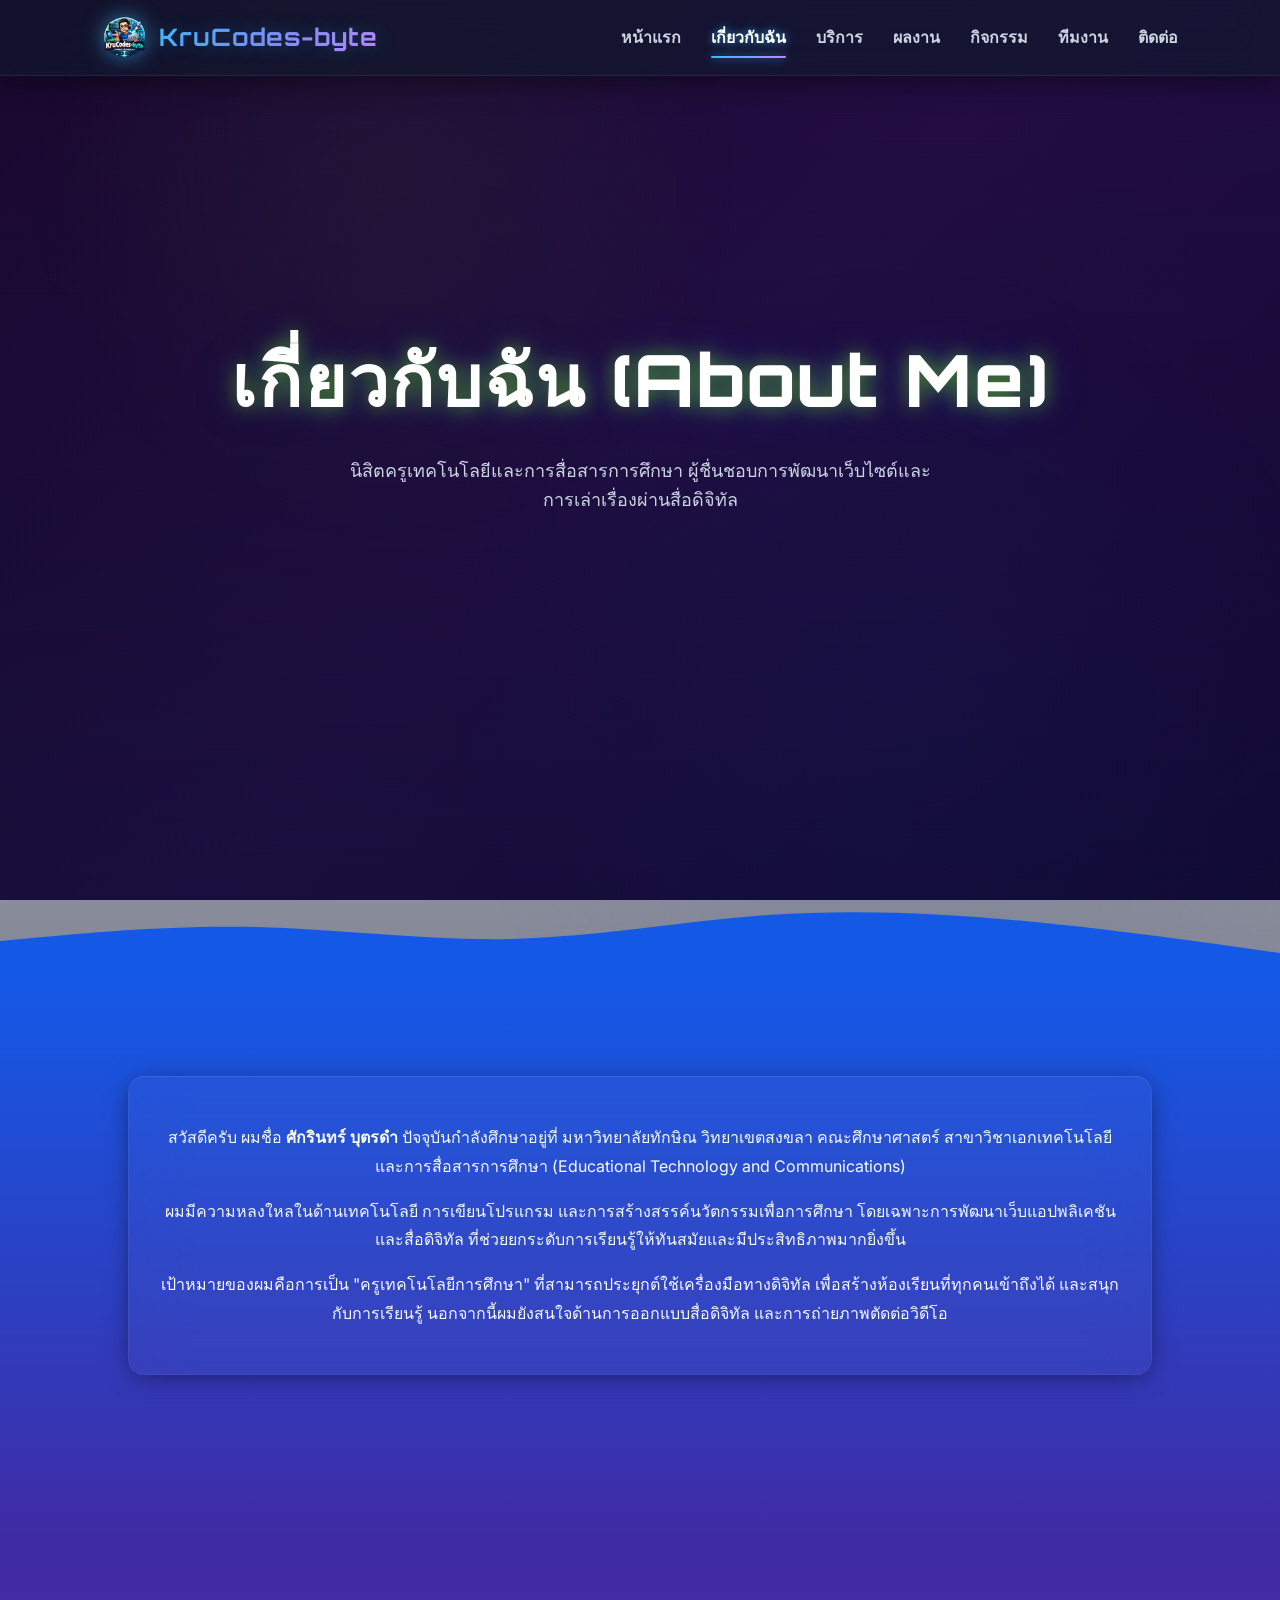
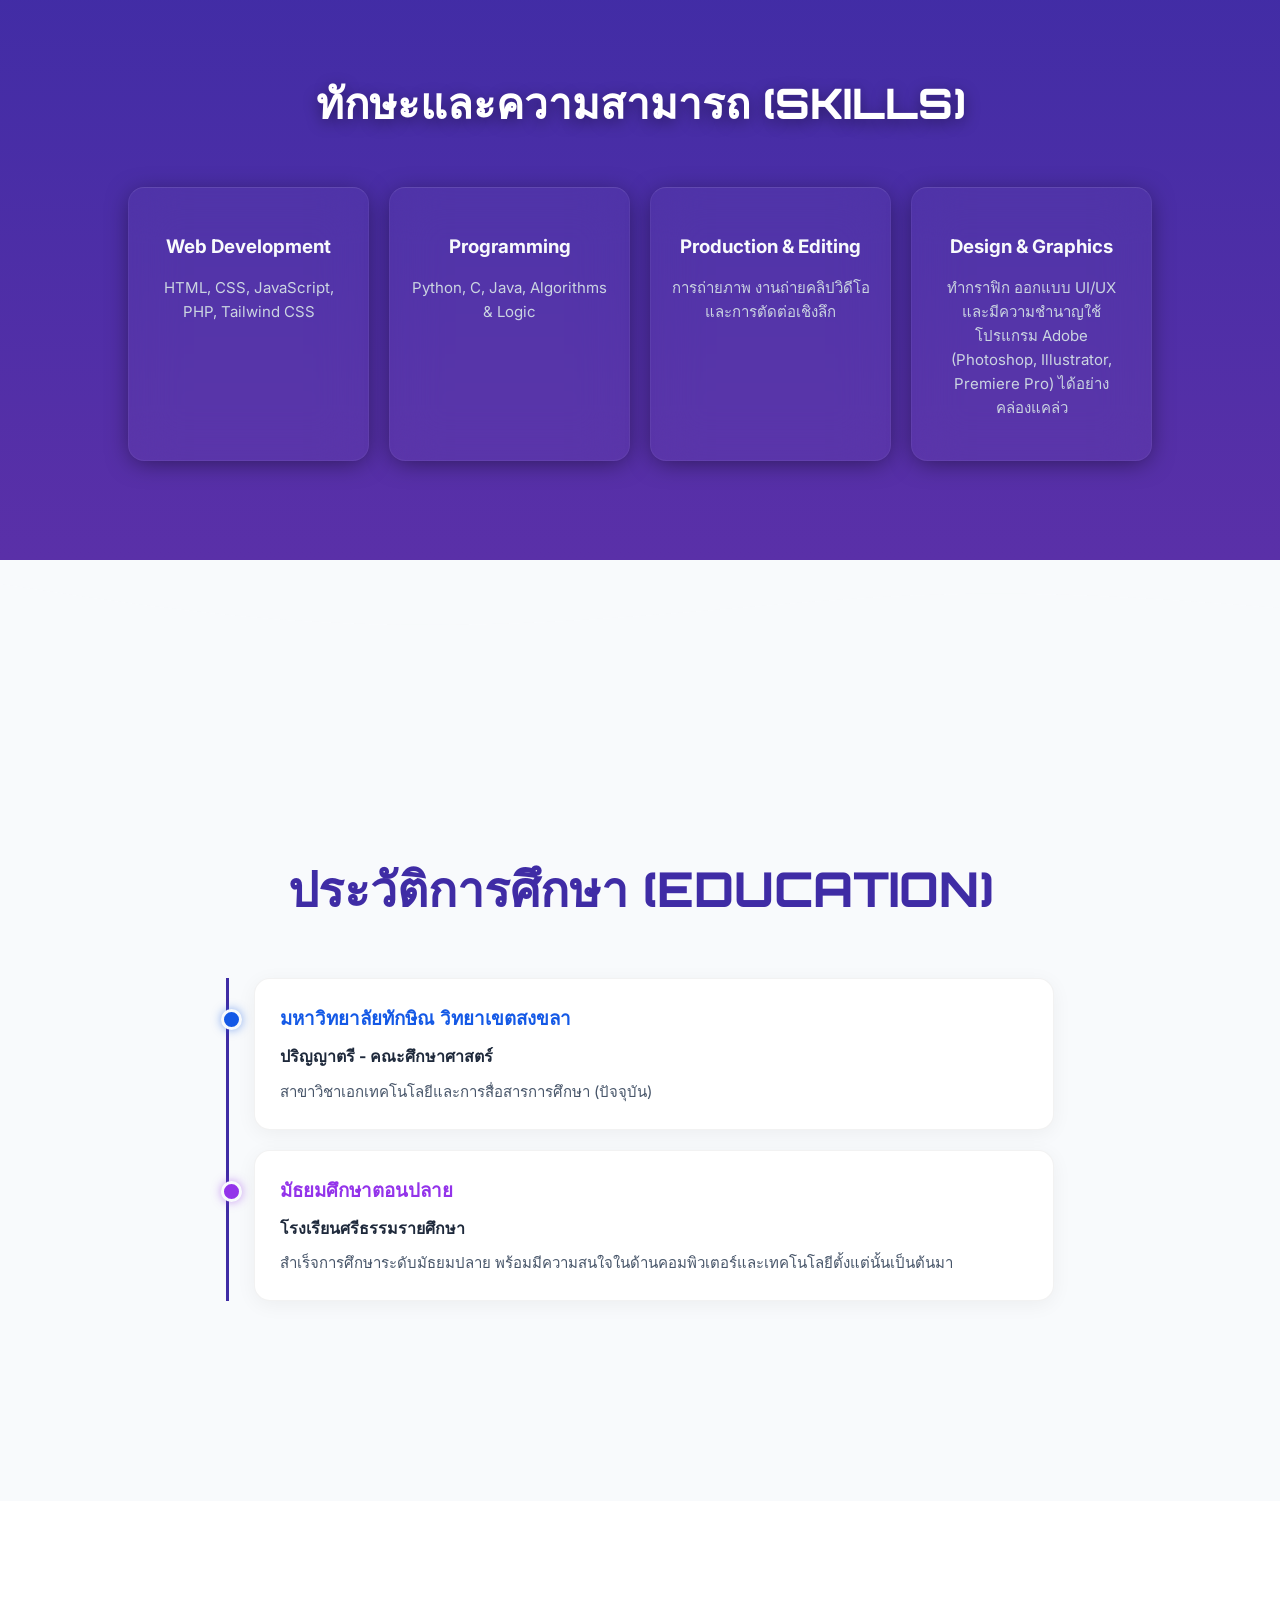
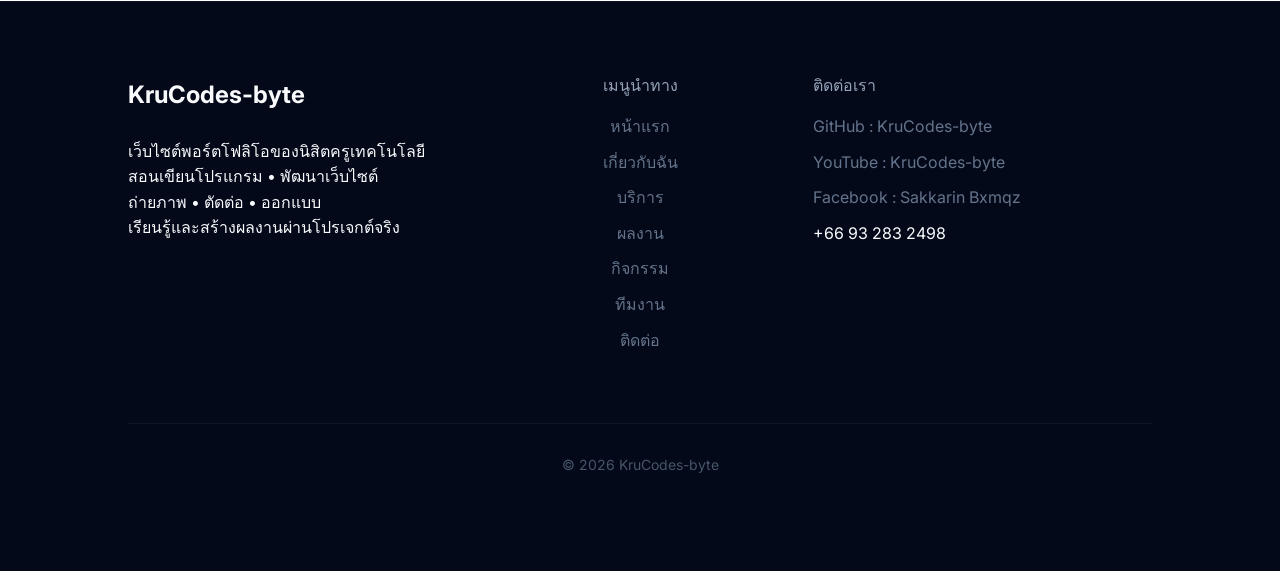
==== commit a6d30eb1: "Add files via upload" ====
--- a/about.html
+++ b/about.html
@@ -18,16 +18,16 @@
 
 <header class="header">
 
-<div class="logo-area">
-<img src="assets/Logo.png" class="logo-img">
+<a href="index.html" class="logo-area">
+<img src="assets/Logo.png" class="logo-img" alt="KruCodes-byte Logo">
 <span class="logo-text">KruCodes-byte</span>
-</div>
+</a>
 
 <nav>
 
 <ul class="nav-links" id="navLinks">
 <li><a href="index.html">หน้าแรก</a></li>
-<li><a href="about.html" style="color: #38bdf8; text-shadow: 0 0 10px #38bdf8;">เกี่ยวกับฉัน</a></li>
+<li><a href="about.html" class="active">เกี่ยวกับฉัน</a></li>
 <li><a href="services.html">บริการ</a></li>
 <li><a href="portfolio.html">ผลงาน</a></li>
 <li><a href="activities.html">กิจกรรม</a></li>
@@ -88,7 +88,7 @@
     <div class="skill-card glass" style="padding: 25px 20px; border-radius: 16px; text-align: center; transition: all 0.3s ease;">
         <i class="fa-solid fa-pen-nib" style="font-size: 45px; color: #f43f5e; margin-bottom: 20px; text-shadow: 0 0 15px rgba(244, 63, 94, 0.5);"></i>
         <h3 style="margin-bottom: 10px;">Design & Graphics</h3>
-        <p style="color: #cbd5e1; font-size: 15px;">ทำกราฟิก ออกแบบ UI/UX และมีความเชี่ยวชาญตลอดจนใช้โปรแกรม Adobe (Photoshop, Illustrator, Premiere Pro) ได้อย่างคล่องแคล่ว</p>
+        <p style="color: #cbd5e1; font-size: 15px;">ทำกราฟิก ออกแบบ UI/UX และมีความชำนาญใช้โปรแกรม Adobe (Photoshop, Illustrator, Premiere Pro) ได้อย่างคล่องแคล่ว</p>
     </div>
 </div>
 </div>
--- a/style.css
+++ b/style.css
@@ -112,73 +112,137 @@
 /* ===== HEADER / NAVBAR ===== */
 
 .header {
-display:flex;
-justify-content:space-between;
-align-items:center;
-padding:20px 8%;
-position: sticky;
-top: 0;
-z-index: 1000;
-background: rgba(2, 6, 23, 0.6);
-backdrop-filter: blur(20px);
-border-bottom: 1px solid rgba(255,255,255,0.05);
-transition: all 0.3s ease;
-}
-
-.nav-links{
-display:flex;
-gap:35px;
-list-style:none;
-margin:0;
-padding:0;
-}
-
-.nav-links a{
-color:#94a3b8;
-text-decoration:none;
-font-weight:500;
-font-size: 15px;
-transition: color 0.3s;
-}
-
-.nav-links a:hover{
-color:#f8fafc;
-}
-
-/* ===== MENU ===== */
-
-.nav-links{
-display:flex;
-gap:25px;
-list-style:none;
-}
-
-.nav-links a{
-color:#334155;
-text-decoration:none;
-font-weight:600;
-}
-
-.nav-links a:hover{
-color:#0284c7;
-}
-
+    display: flex;
+    justify-content: space-between;
+    align-items: center;
+    padding: 15px 8%;
+    position: sticky;
+    top: 0;
+    z-index: 1000;
+    background: rgba(15, 23, 42, 0.7);
+    backdrop-filter: blur(24px);
+    -webkit-backdrop-filter: blur(24px);
+    border-bottom: 1px solid rgba(255, 255, 255, 0.08);
+    box-shadow: 0 4px 30px rgba(0, 0, 0, 0.5);
+    transition: all 0.4s cubic-bezier(0.4, 0, 0.2, 1);
+}
+
+.logo-area {
+    display: flex;
+    align-items: center;
+    gap: 12px;
+    cursor: pointer;
+    text-decoration: none;
+    transition: transform 0.3s ease;
+}
+
+.logo-area:hover {
+    transform: scale(1.05);
+}
+
+.logo-img {
+    width: 45px;
+    height: auto;
+    filter: drop-shadow(0 0 10px rgba(56, 189, 248, 0.6));
+    animation: floatLogo 6s ease-in-out infinite;
+}
+
+@keyframes floatLogo {
+    0% { transform: translateY(0px) rotate(0deg); }
+    50% { transform: translateY(-3px) rotate(2deg); }
+    100% { transform: translateY(0px) rotate(0deg); }
+}
+
+.logo-text {
+    font-family: 'Orbitron', 'Inter', sans-serif;
+    font-size: 24px;
+    font-weight: 700;
+    background: linear-gradient(135deg, #38bdf8, #818cf8, #c084fc);
+    background-clip: text;
+    -webkit-background-clip: text;
+    -webkit-text-fill-color: transparent;
+    text-shadow: 0 0 20px rgba(56, 189, 248, 0.3);
+    letter-spacing: 1px;
+}
+
+.nav-links {
+    display: flex;
+    gap: 30px;
+    list-style: none;
+    margin: 0;
+    padding: 0;
+}
+
+.nav-links li {
+    position: relative;
+}
+
+.nav-links a {
+    color: #cbd5e1;
+    text-decoration: none;
+    font-weight: 600;
+    font-size: 16px;
+    font-family: 'Inter', sans-serif;
+    padding: 8px 0;
+    transition: color 0.3s ease, text-shadow 0.3s ease;
+    display: inline-block;
+}
+
+.nav-links a::after {
+    content: '';
+    position: absolute;
+    bottom: 0;
+    left: 0;
+    width: 0%;
+    height: 2px;
+    background: linear-gradient(90deg, #38bdf8, #c084fc);
+    transition: width 0.3s cubic-bezier(0.4, 0, 0.2, 1);
+    border-radius: 2px;
+    box-shadow: 0 0 10px rgba(56, 189, 248, 0.8);
+}
+
+.nav-links a:hover,
+.nav-links a.active {
+    color: #ffffff;
+    text-shadow: 0 0 10px rgba(56, 189, 248, 0.8);
+}
+
+.nav-links a:hover::after,
+.nav-links a.active::after {
+    width: 100%;
+}
 
 /* ===== HAMBURGER ===== */
 
-.menu-toggle{
-display:none;
-flex-direction:column;
-cursor:pointer;
-}
-
-.menu-toggle span{
-height:3px;
-width:25px;
-background:white;
-margin:4px 0;
-}
-
+.menu-toggle {
+    display: none;
+    flex-direction: column;
+    justify-content: space-between;
+    height: 20px;
+    width: 30px;
+    cursor: pointer;
+    z-index: 1001;
+}
+
+.menu-toggle span {
+    height: 3px;
+    width: 100%;
+    background: #38bdf8;
+    border-radius: 3px;
+    transition: all 0.3s cubic-bezier(0.4, 0, 0.2, 1);
+    box-shadow: 0 0 5px rgba(56, 189, 248, 0.5);
+}
+
+/* Toggle Menu Animation */
+.menu-toggle.active span:nth-child(1) {
+    transform: translateY(8.5px) rotate(45deg);
+}
+.menu-toggle.active span:nth-child(2) {
+    opacity: 0;
+}
+.menu-toggle.active span:nth-child(3) {
+    transform: translateY(-8.5px) rotate(-45deg);
+}
 
 /* ===== HERO ===== */
 
@@ -418,106 +482,6 @@
 margin:10px 0;
 }
 
-/* ===== MOBILE ===== */
-
-@media (max-width:768px){
-
-.hero-title{
-font-size:40px;
-}
-
-.section{
-padding:80px 20px;
-}
-
-.services-grid,
-.portfolio-grid,
-.team-grid,
-.contact-grid{
-grid-template-columns:1fr;
-}
-
-.slider{
-width:95%;
-height:220px;
-}
-
-/* mobile menu */
-
-.nav-links{
-position:absolute;
-top:70px;
-right:0;
-background:#020617;
-width:100%;
-flex-direction:column;
-text-align:center;
-display:none;
-}
-
-.nav-links.active{
-display:flex;
-}
-
-.menu-toggle{
-display:flex;
-}
-
-}
-.logo-img{
-width:40px;
-height:auto;
-margin-right:10px;
-}
-/* ===== HAMBURGER ===== */
-
-.menu-toggle{
-display:none;
-flex-direction:column;
-cursor:pointer;
-}
-
-.menu-toggle span{
-height:3px;
-width:25px;
-background:#1e293b;
-margin:4px 0;
-}
-
-
-/* ===== MOBILE ===== */
-
-@media (max-width:768px){
-
-.header{
-display:flex;
-justify-content:space-between;
-align-items:center;
-}
-
-.nav-links{
-position:absolute;
-top:60px;
-right:0;
-
-background:#020617;
-
-width:100%;
-flex-direction:column;
-text-align:center;
-
-display:none;
-}
-
-.nav-links.active{
-display:flex;
-}
-
-.menu-toggle{
-display:flex;
-}
-
-}
 /* ===== AUTO SLIDER ===== */
 
 .slider-section{
@@ -1328,38 +1292,43 @@
 ========================================= */
 @media (max-width: 768px) {
     /* Navbar & Hamburger Menu */
+    .header {
+        padding: 15px 5%;
+    }
     .menu-toggle {
         display: flex !important;
+        z-index: 1002;
     }
     .nav-links {
         position: fixed;
         right: -100%;
-        top: 70px;
+        top: 0;
         flex-direction: column;
-        background: rgba(15, 23, 42, 0.95);
+        background: rgba(15, 23, 42, 0.98);
         backdrop-filter: blur(20px);
+        -webkit-backdrop-filter: blur(20px);
         width: 100%;
-        height: calc(100vh - 70px);
+        height: 100vh;
         align-items: center;
-        justify-content: flex-start;
-        padding-top: 50px;
-        transition: 0.4s cubic-bezier(0.4, 0, 0.2, 1);
+        justify-content: center;
+        padding-top: 0;
+        transition: right 0.4s cubic-bezier(0.4, 0, 0.2, 1);
         z-index: 999;
-        gap: 30px;
+        gap: 35px;
     }
     .nav-links.active {
         right: 0;
     }
     .nav-links a {
-        font-size: 20px;
+        font-size: 24px;
         color: #f8fafc;
     }
 
     /* Hero Resizing */
-    .hero-title {
-        font-size: 36px !important;
-        margin-bottom: 10px;
-        line-height: 1.2;
+    .hero-title, .activities-title {
+        font-size: 34px !important;
+        margin-bottom: 12px;
+        line-height: 1.3;
     }
     #typing {
         font-size: 16px !important;
@@ -1373,9 +1342,9 @@
     }
     
     /* Buttons */
-    .btn-primary, .btn-secondary {
+    .btn-primary, .btn-secondary, .neon-btn {
         padding: 12px 25px !important;
-        font-size: 14px !important;
+        font-size: 15px !important;
         margin: 10px 5px !important;
         width: 100%;
         max-width: 250px;
@@ -1384,13 +1353,15 @@
     }
 
     /* Section Padding reductions */
+    .section,
     .welcome-section, 
     .featured-section, 
     .gallery-section, 
     .facts-section, 
     .info-columns,
-    .bottom-ui-section {
-        padding: 60px 5% !important;
+    .bottom-ui-section,
+    .competition {
+        padding: 60px 6% !important;
     }
 
     /* Titles Resize */
@@ -1408,20 +1379,58 @@
     .featured-grid,
     .neon-grid,
     .bottom-ui-grid,
-    .gallery-carousel {
+    .gallery-carousel,
+    .services-grid,
+    .portfolio-grid,
+    .team-grid,
+    .contact-grid {
         grid-template-columns: 1fr;
         flex-direction: column;
         align-items: center;
+        gap: 25px;
+    }
+
+    /* Footer adjustments */
+    .footer-grid {
+        grid-template-columns: 1fr;
+        text-align: center;
+        gap: 40px;
+    }
+    .footer {
+        padding: 60px 6%;
+        margin-top: 50px;
+    }
+
+    /* Carousel */
+    .slider {
+        width: 100%;
+        height: 200px;
+        border-radius: 10px;
     }
     
+    /* Welcome text / Subtitles */
+    .welcome-text,
+    .activities-desc,
+    .about-text p {
+        font-size: 16px !important;
+        line-height: 1.6 !important;
+    }
+    
+    /* Timeline adjustments */
+    .timeline {
+        padding-left: 15px !important;
+    }
+
     /* SVG adjustments to avoid huge gaps on mobile */
     .wave-bottom, .cloud-top, .cloud-bottom {
-        height: 80px;
+        height: 50px;
     }
     
     .polaroid {
         transform: rotate(0) !important;
         margin-bottom: 20px;
         scale: 1 !important;
+        width: 100%;
+        box-sizing: border-box;
     }
 }
